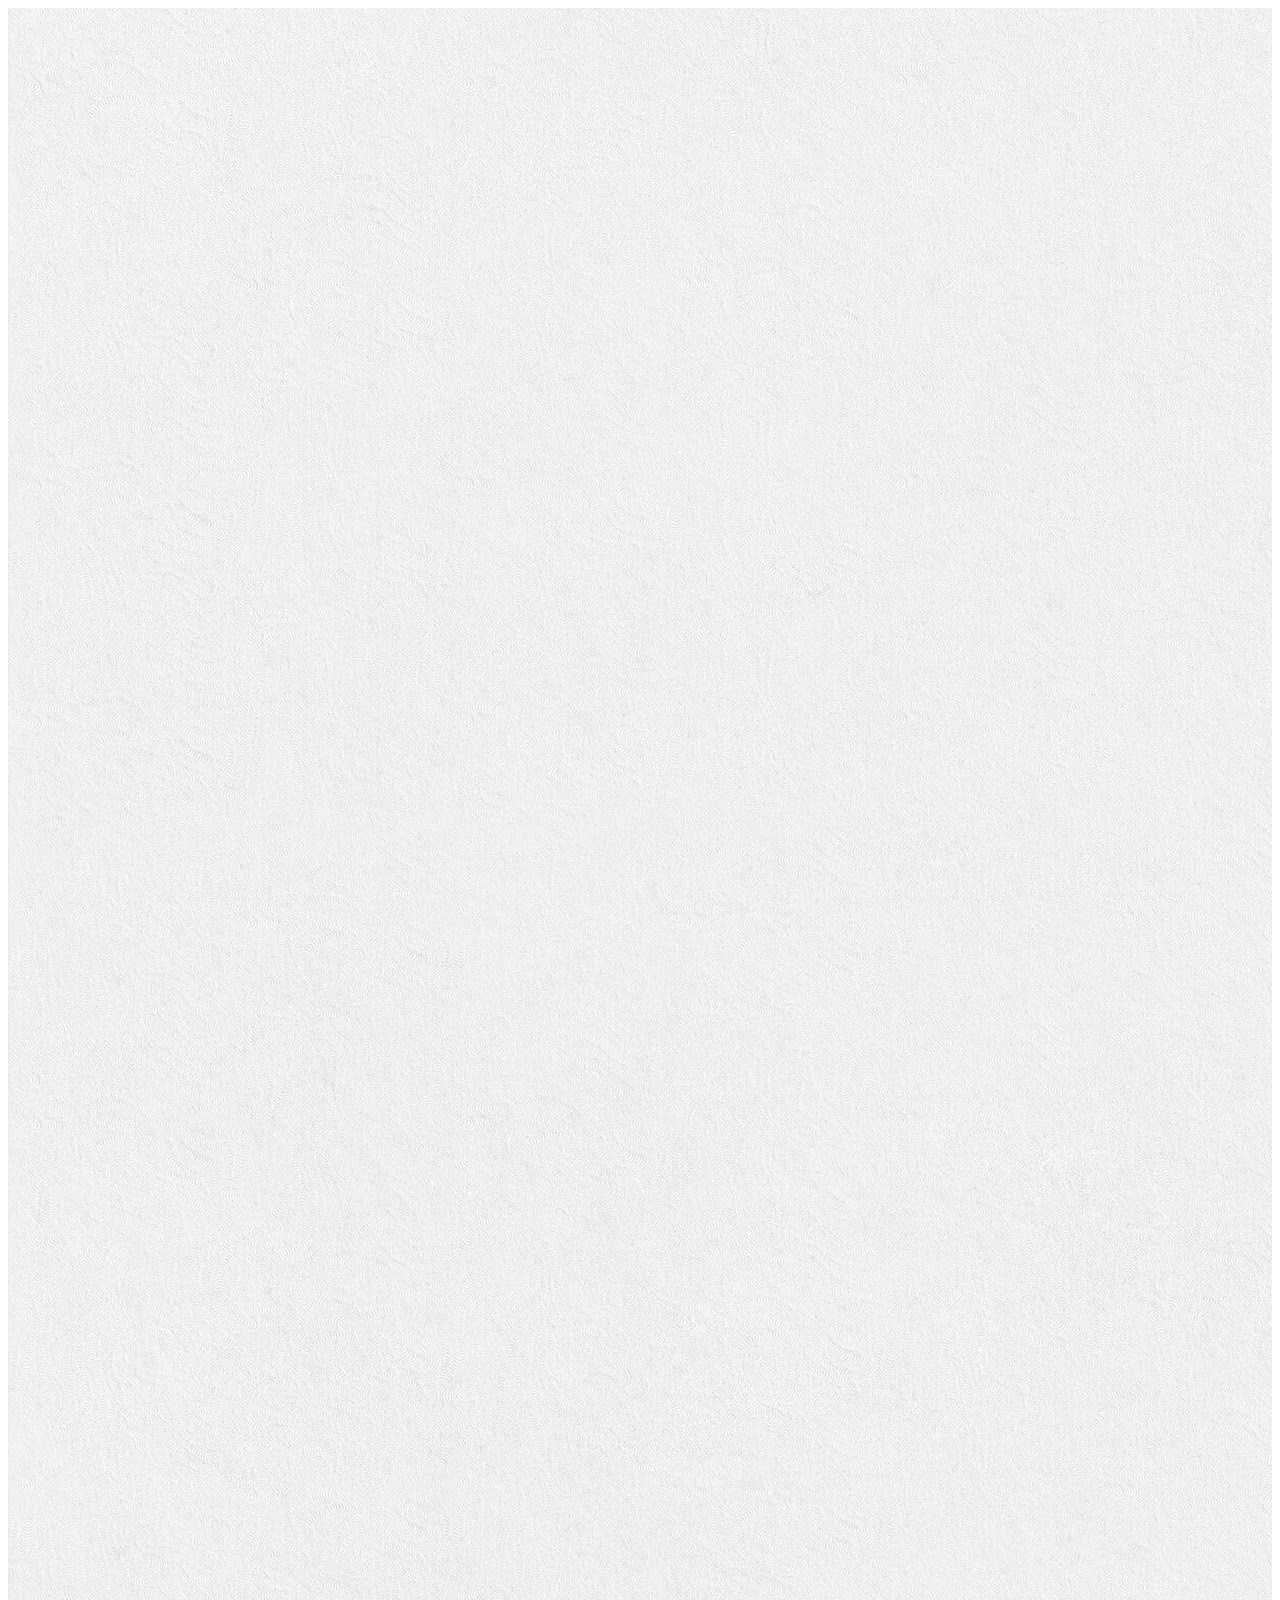
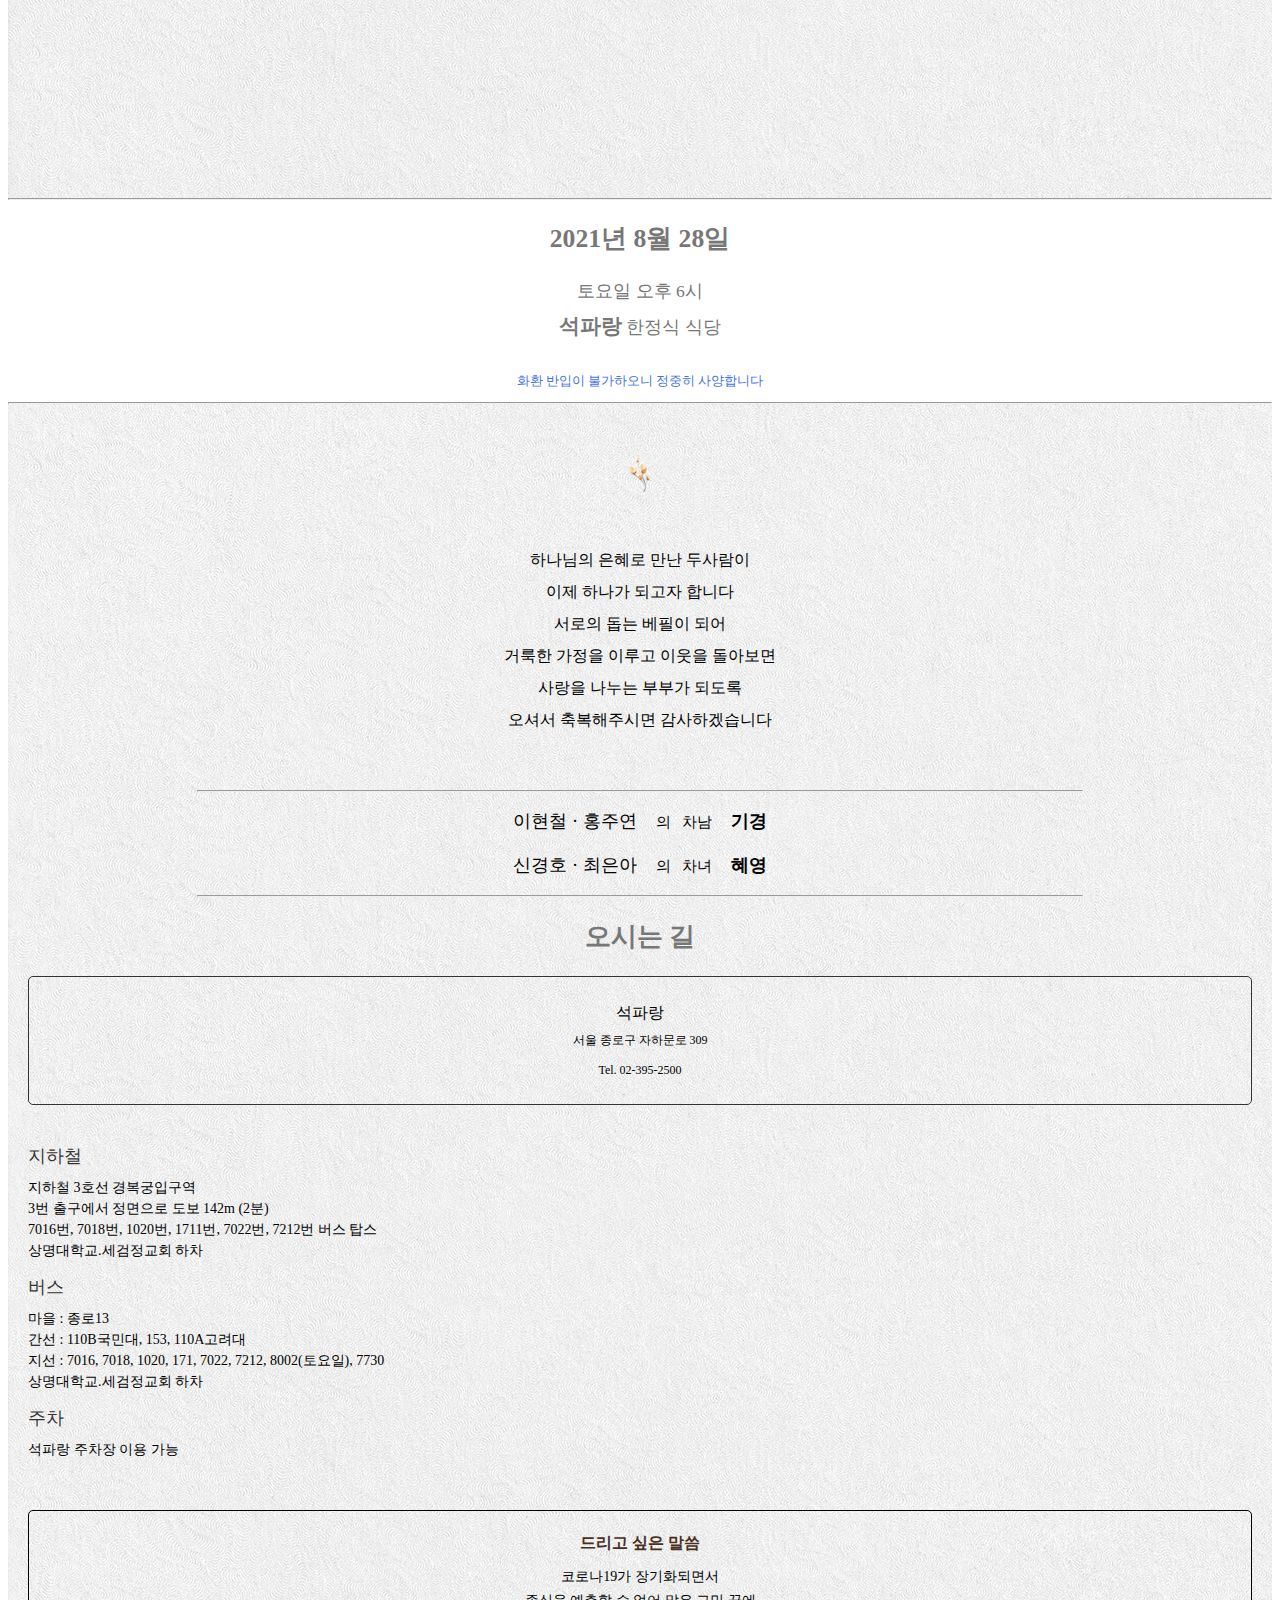
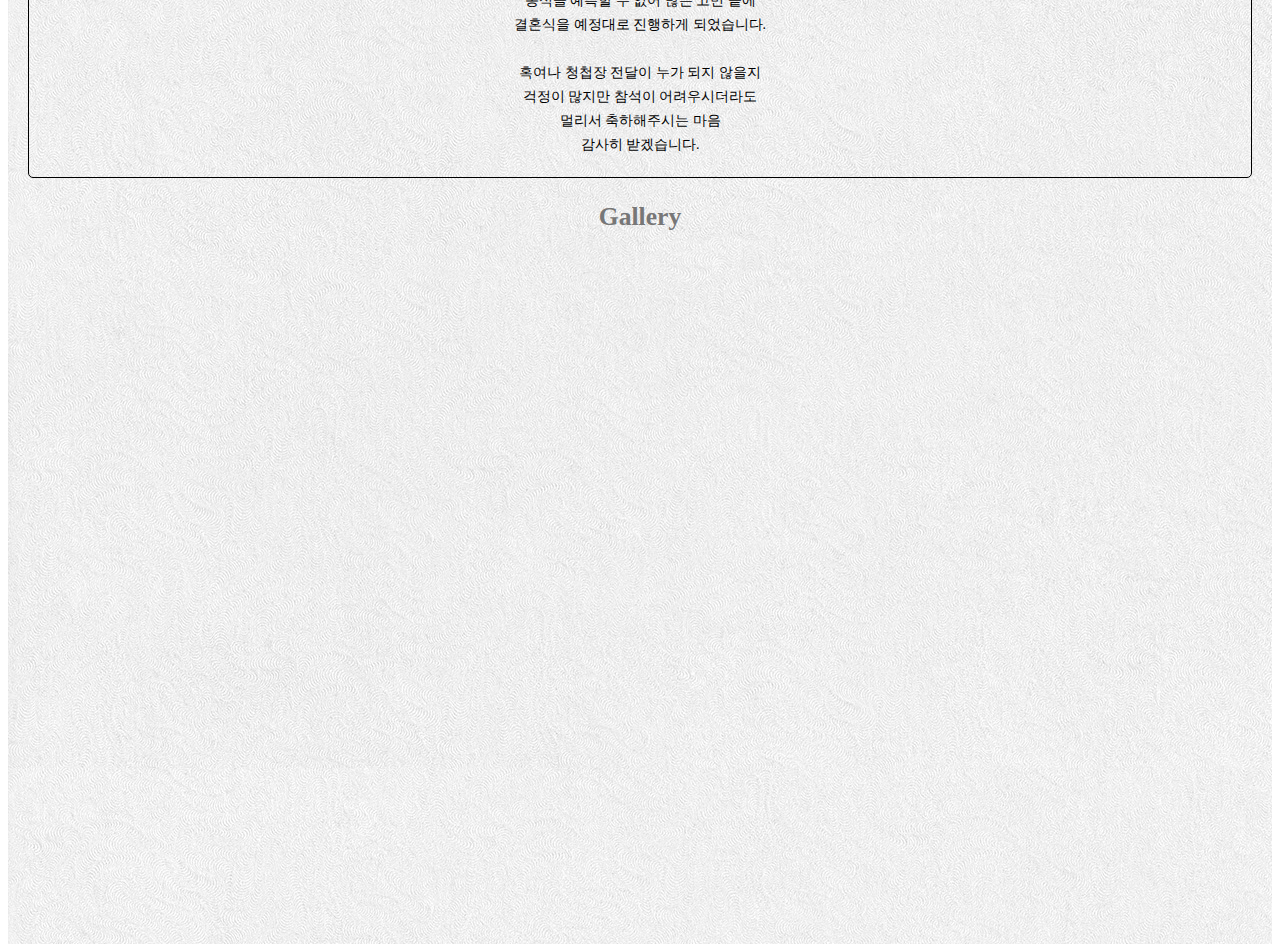
==== invite/index.html @ 4a3df261 "meta data" ====
<!DOCTYPE html>
<html lang="ko">

<head>
<title>기경♡혜영 결혼합니다~</title>
<meta charset="UTF-8">
<meta name="format-detection" content="telephone=no">
<meta name="viewport" content="width=device-width, initial-scale=1">
<link rel = "stylesheet" type = "text/css" media ="screen" href="css/screen.css">
<link rel = "stylesheet" type = "text/css" href="css/lightbox.min.css">
<div style="background-image: url('images/background3.jpeg');">


<meta property="og:site_name" content="Ki kyung &amp; Hye young">
<meta property="og:title" content="Ki kyung &amp; Hye young">
<meta property="og:description" content="Ki kyung &amp; Hye young's Wedding">
<meta property="og:image" content="images/banner-wide1.PNG">
<meta property="og:image:type" content="image/PNG">
<meta property="og:image:width" content="200">
<meta property="og:image:height" content="200">

<!--
<script type="text/javascript" src="js/lightbox-plus-jquery.min.js"></script>

<script type="text/javascript" src="https://code.jquery.com/jquery-3.1.1.min.js"></script>
<script type="text/javascript" src="js/fresco.min.js"></script>
<link rel="stylesheet" type="text/css" href="css/fresco.css"/>
-->
<script type="text/javascript" src="https://ajax.googleapis.com/ajax/libs/jquery/3.5.1/jquery.min.js"></script>
<link    href="css/nanogallery2.min.css" rel="stylesheet" type="text/css">
<link    href="css/nanogallery2.woff.min.css" rel="stylesheet" type="text/css">
<script  type="text/javascript" src="js/jquery.nanogallery2.min.js"></script>
</head>


<body>


	<div id = "container">

		<section class = "top-image">
			<div>
			</div>
		</section>

		<section class="main">
			<hr class="full">
			<div class ="content">
				<h2>2021년 8월 28일 </h2>
				<h3>토요일 오후 6시</h3>
				<h3><strong>석파랑</strong> 한정식 식당</h3>
				<p class="화환"> 화환 반입이 불가하오니 정중히 사양합니다</p>

			</div>
			<hr class="full">


<!-- 			<hr class="full">
			<div class ="content background">
				<p class="blessing" >
					하나님의 은혜로 만난 두사람이<br> 이제 하나가 되고자 합니다<br>서로의 돕는 베필이 되어<br> 거룩한 가정을 이루고 이웃을 돌아보면<br> 사랑을 나누는 부부가 되도록<br> 오셔서 축복해주시면 감사하겠습니다
				</p>

			</div> -->
		</section>

		<section class="word-invite">
			<div class="topimg-wrap">
				<div class="info">
					<img src="images/flower-8.png" style="width:40px;" class="center">

					<p class="txt-01">
						하나님의 은혜로 만난 두사람이<br> 
						이제 하나가 되고자 합니다<br>
						서로의 돕는 베필이 되어<br> 
						거룩한 가정을 이루고 이웃을 돌아보면<br> 
						사랑을 나누는 부부가 되도록<br> 
						오셔서 축복해주시면 감사하겠습니다<br>
					</p>
				</div>
			</div>

		</section>


		<section class="family">
			<hr class="full" width="70%"> 
			<div class="name" >
				<div class="content">
					<p class="preFade" style="transition-timing-function: ease; transition-duration: 0.65s; transition-delay: 0.278049s;"></p>
					<center data-preserve-html-node="true">
						<span data-preserve-html-node="true" style="font-size:1.15em;"> 이현철 · 홍주연
							<span data-preserve-html-node="true" style="font-size:0.8em;"> &nbsp; &nbsp; 의 &nbsp; 차남 &nbsp; &nbsp;  </span>
							<strong>기경</strong>
							<p class="preFade" style="transition-timing-function: ease; transition-duration: 0.65s; transition-delay: 0.292683s;"></p>
							<p class="preFade" style="transition-timing-function: ease; transition-duration: 0.65s; transition-delay: 0.307317s;">신경호 · 최은아
								<span data-preserve-html-node="true" style="font-size:0.8em;"> &nbsp; &nbsp; 의 &nbsp; 차녀 &nbsp; &nbsp;  </span>
								<strong>혜영</strong>
							</p>
						</span>
					</center>
				</div>
			</div>
			<hr class="full" width="70%">
		</section>

<!-- 
		<section class="rsvp">
			<div class ="content">
				<div class="sqs-block-content">
					<h4 style="text-align: center; white-space: pre-wrap;">참석여부</h4>
					<p style="text-align: center; white-space: pre-wrap;">정성스럽게 자리를 마련하기 위하여</p>
					<p style="text-align: center; white-space: pre-wrap;">참석 여부 및 동행인원을 알려주시면</p>
					<p style="text-align: center; white-space: pre-wrap;">대단히 감사하겠습니다<br></p>
				</div>
 				<a class="btn" title = "RSVP" href="#">RSVP: 참석여부 체크하기</a>
 			</div>
			<hr class="full">
		</section>
-->




		<section class ="map">
			<div>
				<div>
					<h2>오시는 길</h2>

					<div style="padding:24px 0;border:1px solid #333;margin:20px 20px; text-align:center;border-radius:5px" class="aos-init aos-animate">
						<p style="font-weight:500;line-height:24px;font-size:16px;margin:0;color:#000">
							석파랑</p>
						<p style="font-weight:500;line-height:20px;font-size:12px;margin:0;padding-top:5px;word-break:keep-all">서울 종로구 자하문로 309</p>
						<p style="font-size:12px;margin:0;line-height:20px;padding-top:10px">Tel.<!-- --> <!-- -->02-395-2500</p></div>
				</div>

				<!--
				<script type="text/javascript" src="//dapi.kakao.com/v2/maps/sdk.js?appkey=6d977aac38178baa9c5738f4c21a86e3"></script>
				<div id="daumRoughmapContainer1623599688813" class="root_daum_roughmap root_daum_roughmap_landing"></div>

				<script charset="UTF-8" class="daum_roughmap_loader_script" src="https://ssl.daumcdn.net/dmaps/map_js_init/roughmapLoader.js"></script>
				<script charset="UTF-8">
					new daum.roughmap.Lander({
						"timestamp" : "1623599688813",
						"key" : "267h8",
						"mapWidth" : "360",
						"mapHeight" : "240"
					}).render();
				</script>
				-->

				<div id="kakao-map">
					<script type="text/javascript" src="//dapi.kakao.com/v2/maps/sdk.js?appkey=6d977aac38178baa9c5738f4c21a86e3"></script>
						<div id="daumRoughmapContainer1623599688813" class="root_daum_roughmap root_daum_roughmap_landing"></div>

						<script charset="UTF-8" class="daum_roughmap_loader_script" src="https://ssl.daumcdn.net/dmaps/map_js_init/roughmapLoader.js"></script>
						<script charset="UTF-8">
							new daum.roughmap.Lander({
								"timestamp" : "1623599688813",
								"key" : "267h8",
								"mapWidth" : "360",
								"mapHeight" : "240"
							}).render();
						</script>


				</div>

				<div  style="padding-top:10px;padding-left:20px;padding-right:20px;text-align:left">
					
					<h5>지하철</h5>
					<p style="line-height:1.5em;word-break:keep-all;margin:0 0 1.0em 0;font-size:14px">
						지하철 3호선 경복궁입구역 <br>
						3번 출구에서 정면으로 도보 142m (2분)<br>
						7016번, 7018번, 1020번, 1711번, 7022번, 7212번 버스 탑스  <br>
						
						상명대학교.세검정교회 하차
						</p>


					<h5>버스</h5>
					<p style="line-height:1.5em;word-break:keep-all;margin:0 0 1.0em 0;font-size:14px">
						마을 : 종로13<br>
						간선 : 110B국민대, 153, 110A고려대<br>
						지선 : 7016, 7018, 1020, 171, 7022, 7212, 8002(토요일), 7730<br>
						상명대학교.세검정교회 하차</p>

					

					<h5>주차</h5>
					<p style="line-height:1.5em;word-break:keep-all;margin:0 0 1.0em 0;font-size:14px">
						석파랑 주차장 이용 가능</p>

					<div style="margin-top:50px;padding:20px 10px;text-align:center;line-height:1.5em;border:1px solid;border-radius:5px">
						<p style="font-weight:bold;font-size:16px;color:#49301e;display:inline-block;padding-bottom:10px;margin:0">드리고 싶은 말씀</p>
						<br>
						<p style="font-size:14px;margin:0">코로나19가 장기화되면서<br>종식을 예측할 수 없어 많은 고민 끝에<br>결혼식을 예정대로 진행하게 되었습니다.<br><br>혹여나 청첩장 전달이 누가 되지 않을지<br>걱정이 많지만 참석이 어려우시더라도<br>멀리서 축하해주시는 마음<br>감사히 받겠습니다.</p>
					</div>
				</div>

			</div>



		</section>

		


		<section class="gallery">
			<div>
				<h2 style="text-align: center; white-space: pre-wrap;">Gallery</h2>
			</div>
			<div>
				<!-- gallery code-->
				<!-- <div id="row"> -->
				<div id="nanogallery2">
				</div>
			</div>

		</section>

		

		<footer>

		</footer>

	</div>

	<script>
	 jQuery(document).ready(function () {
			$("#nanogallery2").nanogallery2({
				thumbnailHeight: 'auto',
        thumbnailWidth: 300,
        thumbnailBorderHorizontal: 0,
        thumbnailBorderVertical: 0,
				locationHash: false,
				// itemsBaseURL: '',
				viewerTools:    {
						topLeft:    'pageCounter',
						topRight:   'fullscreenButton, closeButton'
				},
				items: [
						{ src: 'gallery/photo1.JPG'},
						{ src: 'gallery/photo2.JPG'},
						{ src: 'gallery/ocean.jpg'},
						{ src: 'gallery/rocks.jpg'},
						{ src: 'gallery/underwater.jpg'},
						{ src: 'gallery/paris.jpg'},
						{ src: 'gallery/nature.jpg'},
						{ src: 'gallery/ocean.jpg'},
						{ src: 'gallery/rocks.jpg'},
						{ src: 'gallery/underwater.jpg'}
					]
			});
		});
	</script>


</body>



</html>
---- invite/css/screen.css ----
s */

@import url('https://fonts.googleapis.com/css2?family=Open+Sans:ital,wght@0,300;0,700;1,300;1,700&display=swap');
@import url('https://fonts.googleapis.com/css2?family=Poor+Story&display=swap');
@import "//cdn.jsdelivr.net/npm/font-kopub@1.0";
@import "//cdn.jsdelivr.net/npm/font-kopub@1.0/kopubbatang.min.css";
body { font-family: 'Open Sans', sans-serif; font-size:16px; font-weight: 300; color: #555; margin: 0; padding: 0;}

/* id= page . lock the page at 1200 px  */

#container .shape {
  padding: 25px 0 0;
  font-size: 15px;
  font-weight: bold;

}


/* GLOBAL*/
/*TEXT*/
h1 { margin: 0 0 1em 0; font-size: 2.8em; font-weight: 700;}
h2 { margin: 1.0em 0 ; font-size: 1.6em; font-weight: 700; line-height: 1.1em; 
    text-align: center;
    font-family: 'KoPub Batang', serif;
    color: #777;
    font-size: 25.6px;}
h3 { margin: 0 0 0.5em 0; font-size: 1.1em; font-weight: 400;}

h3 strong {
	font-size: 1.2em;
    font-weight: 700;
}

h4 strong{
  "text-align: center; 
  white-space: pre-wrap;"

}

h5 { margin: 0.5em 0 0.5em 0; font-size: 1.1em; font-weight: 400; color: #333;}


h6 { margin: 1.0em 0 ; font-size: 1.6em; font-weight: 700; line-height: 1.1em; 
    text-align: center;
    font-family: 'KoPub Batang', serif;
    color: #777;
    font-size: 25.6px;}



/*header*/
section.top-image {
    position: relative;
    width: 100%;
    padding: 70% 0;
    overflow-x: hidden;
    background-image: url(../images/A7M04494.jpg);
    background-repeat: no-repeat;
    background-size: 100%;
    background-position: center 80%;
}


/* Section - ALL */


/*Section -Main */
section.main { margin-top: 20px; margin-bottom: 20px; background-color: #FFFFFF;}
section.main .content {text-align: center;
    font-family: 'KoPub Batang', serif;
    color: #777;
    font-size: 1em;
}
section.main .content p.화환 {font-size: 0.8em; color: #4372e8; padding-top: 20px;}


.center {
  display: block;
  margin-left: auto;
  margin-right: auto;
  width: 50%;
  padding-bottom: 50px;
}

.txt-01{

  line-height: 2.0;

}



/*.topimg-wrap {
    position: relative;
    width: 100%;
    padding: 70% 0;
    overflow-x: hidden;
    background-image: url(../images/icon.jpeg);
    background-repeat: no-repeat;
    background-size: 100%;
    background-position: center 80%;
}

.topimg-wrap .topimg {
    width: 100%;
    position: absolute;
    background-color: #edebe5;
}

.topimg-wrap .topimg p { 
	margin: 0 0 1em 0; font-size: 1.2em; font-weight: 400 ;
	font-family: 'KoPub Batang', serif;
	text-align: center;}*/



/*section.main .content.background { 
	background: #fff url(../images/icon-square.png)no-repeat center top;
	background-size: 100%;height: 500px; max-width:500px;
	display: flex; margin-left: auto; margin-right: auto}
section.main .content p.blessing {
	font-size: 1.2em; line-height: 2.0em; margin: auto;
	}
*/

/*Section invite*/
/*section.word-invite{}*/

section.word-invite .topimg-wrap{padding: 30px 0px;}

section.word-invite img { 
	display: block; width: 100%; size: 70%}

section.word-invite p { 
	margin: 0 0 1em 0; font-weight: 400 ;
	font-family: 'KoPub Batang', serif;
	text-align: center;}*/



/*Section - RSVP */
section.rsvp .content {text-align: center;}

section.rsvp .content {text-align: center;
    font-family: 'KoPub Batang', serif;
    font-size: 1.2em;
}

a.btn {text-decoration: none; color: #999; border: 0.1px solid #111; padding:4px 15px; transition: background-color 0.5s;}
a.btn:hover { background-color: rgba(0,0,0,0.3);}

/*Section -galler*/

#row {
   line-height:0;
   -webkit-column-count:5; /* split it into 5 columns */
   -webkit-column-gap:5px; /* give it a 5px gap between columns */
   -moz-column-count:5;
   -moz-column-gap:5px;
   column-count:5;
   column-gap:5px;
}

#row img {
   width: 100% !important;
   height: auto !important;
   margin-bottom:5px; /* to match column gap */
}

@media (max-width: 1200px) {
   #row {
    -moz-column-count:    4;
    -webkit-column-count: 4;
    column-count:         4;
   }
}

@media (max-width: 800px) {
   #row {
    -moz-column-count:    3;
    -webkit-column-count: 3;
    column-count:         3;
   }
}

@media (max-width: 450px) {
   #row {
    -moz-column-count:    2;
    -webkit-column-count: 2;
    column-count:         2;
   }
}
@media (max-width: 200px) {
   #row {
    -moz-column-count:    1;
    -webkit-column-count: 1;
    column-count:         1;
   }
}

/**MAP**/
#kakao-map {
width: 100%;
display: flex;
justify-content: center;
}


}
---- invite/css/nanogallery2.min.css ----
/* nanogallery2 - v3.0.5 - 2021-02-26 */
.nGY2{box-sizing:content-box;-webkit-box-sizing:content-box;-moz-box-sizing:content-box;-o-box-sizing:content-box}.nGY2 .ngy2_container{width:100%;min-width:100px;font-size:1em;line-height:normal;padding:0;margin:0 auto;overflow:hidden;visibility:visible;-webkit-user-select:none;user-select:none;-webkit-touch-callout:none}.nGY2_body_scrollbar{overflow:hidden}@font-face{font-family:ngy2_icon_font;src:url(font/ngy2_icon_font.woff2?64889571) format('woff2'),url(font/ngy2_icon_font.woff?64889571) format('woff');font-weight:400;font-style:normal}.nGY2Icon-star:before{content:'\e801'}.nGY2Icon-search:before{content:'\e800'}.nGY2Icon-star-empty:before{content:'\e802'}.nGY2Icon-video:before{content:'\e803'}.nGY2Icon-videocam:before{content:'\e804'}.nGY2Icon-picture:before{content:'\e805'}.nGY2Icon-camera:before{content:'\e806'}.nGY2Icon-camera-alt:before{content:'\e807'}.nGY2Icon-ok:before{content:'\e808'}.nGY2Icon-help:before{content:'\e80a'}.nGY2Icon-help-circled:before{content:'\e80b'}.nGY2Icon-home:before{content:'\e80e'}.nGY2Icon-link:before{content:'\e80f'}.nGY2Icon-link-ext:before{content:'\e810'}.nGY2Icon-heart:before{content:'\e811'}.nGY2Icon-ngy2_chevron-right:before{content:'\e812'}.nGY2Icon-upload:before{content:'\e814'}.nGY2Icon-reply-all:before{content:'\e815'}.nGY2Icon-export:before{content:'\e816'}.nGY2Icon-chat:before{content:'\e818'}.nGY2Icon-attention:before{content:'\e819'}.nGY2Icon-location:before{content:'\e81a'}.nGY2Icon-trash:before{content:'\e81b'}.nGY2Icon-folder-empty:before{content:'\e81c'}.nGY2Icon-folder-open-empty:before{content:'\e81d'}.nGY2Icon-menu:before{content:'\e81e'}.nGY2Icon-cog:before{content:'\e81f'}.nGY2Icon-cog-alt:before{content:'\e820'}.nGY2Icon-wrench:before{content:'\e821'}.nGY2Icon-lightbulb:before{content:'\e822'}.nGY2Icon-resize-full:before{content:'\e823'}.nGY2Icon-resize-small:before{content:'\e824'}.nGY2Icon-left-open:before{content:'\e827'}.nGY2Icon-right-open:before{content:'\e828'}.nGY2Icon-arrows-cw:before{content:'\e829'}.nGY2Icon-level-up:before{content:'\e82a'}.nGY2Icon-play:before{content:'\e82b'}.nGY2Icon-pause:before{content:'\e82c'}.nGY2Icon-ngy2_chevron-left:before{content:'\e82d'}.nGY2Icon-ellipsis-vert:before{content:'\e82e'}.nGY2Icon-toggle-off:before{content:'\e82f'}.nGY2Icon-toggle-on:before{content:'\e830'}.nGY2Icon-check:before{content:'\e831'}.nGY2Icon-check-empty:before{content:'\e832'}.nGY2Icon-rocket:before{content:'\e833'}.nGY2Icon-filter:before{content:'\e834'}.nGY2Icon-magic:before{content:'\e835'}.nGY2Icon-pinterest-squared:before{content:'\e836'}.nGY2Icon-gplus-squared:before{content:'\e837'}.nGY2Icon-facebook-squared:before{content:'\e838'}.nGY2Icon-basket:before{content:'\e839'}.nGY2Icon-ok-circled:before{content:'\e83a'}.nGY2Icon-user:before{content:'\e83b'}.nGY2Icon-ngy2_chevron_left3:before{content:'\e83c'}.nGY2Icon-ngy2_chevron_right3:before{content:'\e83d'}.nGY2Icon-zoom-out-1:before{content:'\e83e'}.nGY2Icon-ngy2_zoom_out2:before{content:'\e83f'}.nGY2Icon-ngy2_zoom_in2:before{content:'\e840'}.nGY2Icon-ngy2_share2:before{content:'\e841'}.nGY2Icon-ngy2_external2:before{content:'\e842'}.nGY2Icon-ngy2_close2:before{content:'\e843'}.nGY2Icon-ngy2_info2:before{content:'\e844'}.nGY2Icon-ngy2_chevron_up2:before{content:'\e845'}.nGY2Icon-ngy2_download2:before{content:'\e846'}.nGY2Icon-mail-alt:before{content:'\f0e0'}.nGY2Icon-circle-empty:before{content:'\f10c'}.nGY2Icon-tumblr-squared:before{content:'\f174'}.nGY2Icon-twitter-squared:before{content:'\f304'}.nGY2Icon-youtube-play:before{content:'\f16a'}.nGY2Icon-vkontakte:before{content:'\f189'}.nGY2Icon-cw:before{content:'\e809'}.nGY2Icon-ccw:before{content:'\e80c'}[class^=nGY2Icon-]{margin-left:.2em;margin-right:.3em;font-family:ngy2_icon_font;font-style:normal;font-weight:400;speak:none;display:inline-block;text-decoration:inherit;text-align:center;font-variant:normal;text-transform:none;box-sizing:border-box;-webkit-box-sizing:border-box;-moz-box-sizing:border-box;-o-box-sizing:border-box}.nGY2Navigationbar{margin:5px 0;padding:5px 0;display:none;box-sizing:border-box;-webkit-box-sizing:border-box;-moz-box-sizing:border-box;-o-box-sizing:border-box}.nGY2Navigationbar .nGY2NavigationbarItem{margin:5px 2px;padding:8px 10px;white-space:nowrap;cursor:pointer;display:inline-block;vertical-align:middle;text-align:left;visibility:'hidden';box-sizing:border-box;-webkit-box-sizing:border-box;-moz-box-sizing:border-box;-o-box-sizing:border-box}.nGY2Navigationbar .oneItem{margin:0 5px;white-space:nowrap;vertical-align:middle;display:inline-block}.nGY2 .nGY2Gallery{position:relative;text-align:center;margin:0 auto;overflow:hidden;box-sizing:border-box;-webkit-box-sizing:border-box;-moz-box-sizing:border-box;-o-box-sizing:border-box}.nGY2 .nGY2GallerySub{perspective:900px;text-align:left;position:relative;width:100%;height:100%;overflow:hidden;display:inline-block;z-index:1;box-sizing:border-box;-webkit-box-sizing:border-box;-moz-box-sizing:border-box;-o-box-sizing:border-box}.nGY2 .nGY2GThumbnail,.nGY2 .nGY2GThumbnailStack{display:inline-block;position:absolute;box-sizing:border-box;border:0 solid #000;padding:0;overflow:hidden;cursor:pointer}.nGY2 .nGY2GThumbnail{background-color:#000;-webkit-box-sizing:border-box;-moz-box-sizing:border-box;-o-box-sizing:border-box}.nGY2 .nGY2GThumbnailStack{background-color:#888;-webkit-box-sizing:border-box;-moz-box-sizing:border-box;-o-box-sizing:border-box}.nGY2 .nGY2GThumbnailSub{width:100%;height:100%;display:block;box-sizing:border-box;-webkit-box-sizing:border-box;-moz-box-sizing:border-box;-o-box-sizing:border-box;border:0 solid #000;margin:0;padding:0;overflow:hidden}.nGY2 .nGY2GThumbnailSubSelected{-webkit-transform:scale(.9);-ms-transform:scale(.9);transform:scale(.9)}.nGY2 .nGY2GThumbnailImage{position:relative;overflow:hidden;background:#000;box-sizing:border-box;-webkit-box-sizing:border-box;-moz-box-sizing:border-box;-o-box-sizing:border-box}.nGY2 .nGY2GThumbnailImg{background:url([data-uri]) center no-repeat;position:absolute;top:0;bottom:0;left:0;right:0;margin:auto;display:block;vertical-align:bottom;box-sizing:border-box;-webkit-box-sizing:border-box;-moz-box-sizing:border-box;-o-box-sizing:border-box}.nGY2 .nGY2GThumbnailAnnotationOLD_NO_MORE_USED{background:rgba(34,34,34,.75);opacity:1;text-align:left;left:0;right:0;padding:1px;position:absolute;min-height:18px;overflow:hidden;box-sizing:border-box;-webkit-box-sizing:border-box;-moz-box-sizing:border-box;-o-box-sizing:border-box}.nGY2 .nGY2GThumbnailCustomLayer{position:absolute;display:block;top:0;bottom:0;left:0;right:0;overflow:hidden;box-sizing:border-box;-webkit-box-sizing:border-box;-moz-box-sizing:border-box;-o-box-sizing:border-box}.nGY2 .nGY2GThumbnailLabel{display:block;background:rgba(34,34,34,.75);left:0;right:0;padding:4px;margin:0;position:absolute;box-sizing:border-box;-webkit-box-sizing:border-box;-moz-box-sizing:border-box;-o-box-sizing:border-box}.nGY2 .nGY2GThumbnailAlbumTitle,.nGY2 .nGY2GThumbnailDescription,.nGY2 .nGY2GThumbnailImageTitle{left:0;box-sizing:border-box;padding:0;Text-Shadow:#000 1px 0 0,#000 1px 1px 0,#000 1px -1px 0,#000 -1px 1px 0,#000 -1px 0 0,#000 -1px -1px 0,#000 0 1px 0,#000 0 -1px 0;right:0}.nGY2 .nGY2GThumbnailAlbumTitle,.nGY2 .nGY2GThumbnailImageTitle{color:#fff;margin:5px 1px 1px;white-space:nowrap;overflow:hidden;display:inline-block;-webkit-box-sizing:border-box;-moz-box-sizing:border-box;-o-box-sizing:border-box}.nGY2 .nGY2GThumbnailDescription{clear:both;margin:1px 1px 3px;color:#aaa;white-space:nowrap;font-size:.8em;-webkit-box-sizing:border-box;-moz-box-sizing:border-box;-o-box-sizing:border-box}.nGY2 .nGY2GThumbnailIcons{margin:0;position:absolute;display:inline-block;padding:0;box-sizing:border-box;-webkit-box-sizing:border-box;-moz-box-sizing:border-box;-o-box-sizing:border-box}.nGY2 .nGY2GThumbnailIconsFullThumbnail{font-size:1.8em;color:#fff;Text-Shadow:#000 1px 0 0,#000 1px 1px 0,#000 1px -1px 0,#000 -1px 1px 0,#000 -1px 0 0,#000 -1px -1px 0,#000 0 1px 0,#000 0 -1px 0;padding:5px;position:absolute;top:50%;left:50%;-webkit-transform:translateX(-50%) translateY(-50%);-ms-transform:translateX(-50%) translateY(-50%);transform:translateX(-50%) translateY(-50%);display:inline-block;box-sizing:border-box;-webkit-box-sizing:border-box;-moz-box-sizing:border-box;-o-box-sizing:border-box}.nGY2 .nGY2GThumbnailIconText,.nGY2 .nGY2GThumbnailIconTextBadge{position:relative;display:inline-block;margin:0;vertical-align:middle}.nGY2 .nGY2GThumbnailIcon{display:inline-block;padding:4px;margin:0;color:#fff;Text-Shadow:#000 1px 0 0,#000 1px 1px 0,#000 1px -1px 0,#000 -1px 1px 0,#000 -1px 0 0,#000 -1px -1px 0,#000 0 1px 0,#000 0 -1px 0;box-sizing:border-box;-webkit-box-sizing:border-box;-moz-box-sizing:border-box;-o-box-sizing:border-box}.nGY2 .nGY2GThumbnailIconTextBadge{background-color:#fff;border-radius:6px;-moz-border-radius:6px;-webkit-border-radius:6px;box-sizing:border-box;-webkit-box-sizing:border-box;-moz-box-sizing:border-box;-o-box-sizing:border-box}.nGY2 .nGY2GThumbnailIconText{box-sizing:border-box;-webkit-box-sizing:border-box;-moz-box-sizing:border-box;-o-box-sizing:border-box}.nGY2 .nGY2GThumbnailAlbumUp i{position:absolute;top:50%;left:50%;margin:0;-webkit-transform:translateY(-50%) translateX(-50%);-ms-transform:translateY(-50%) translateX(-50%);transform:translateY(-50%) translateX(-50%)}.nGY2 .nGY2GThumbnailAlbumUp{color:#eee;font-size:1.2em;top:0;bottom:0;left:0;right:0;display:table;width:100%;text-align:center;position:absolute;margin:auto;padding:0;box-sizing:border-box;-webkit-box-sizing:border-box;-moz-box-sizing:border-box;-o-box-sizing:border-box}.nGY2 .nGY2GThumbnailLoaderDisplayed:after,.nGY2 .nGY2GThumbnailLoaderDisplayed:before{display:block;position:absolute;border-style:solid;margin:auto;top:0;left:0;bottom:0;right:0;content:"";border-radius:50%}.nGY2 .nGY2GThumbnailLoaderDisplayed{visibility:visible;opacity:.8;position:absolute;top:0;bottom:0;left:0;right:0;margin:auto;zoom:1;user-drag:none;user-select:none;-moz-user-select:none;-webkit-user-drag:none;-webkit-user-select:none;-ms-user-select:none;width:40px;height:40px}.nGY2 .nGY2GThumbnailLoaderDisplayed:before{border-width:7px;width:24px;height:24px;animation:nGY2-thumbnail-spinner-rotate-animation 1s linear 0s infinite;border-color:#888 #000 #000 #888}.nGY2 .nGY2GThumbnailLoaderDisplayed:after{border-width:4px;width:16px;height:16px;animation:nGY2-thumbnail-spinner-anti-rotate-animation .8s linear 0s infinite;border-color:#666 #111 #111 #666}@keyframes nGY2-thumbnail-spinner-rotate-animation{0%{transform:rotate(0)}100%{transform:rotate(360deg)}}@keyframes nGY2-thumbnail-spinner-anti-rotate-animation{0%{transform:rotate(0)}100%{transform:rotate(-360deg)}}.nGY2 .nGY2GalleryBottom{margin:0;padding:0;text-align:center;position:relative;overflow:hidden;white-space:nowrap}.nGY2 .nGY2GalleryMoreButton,.nGY2 .nGY2GalleryMoreButtonAnnotation,.nGY2 .nGY2GalleryPagination,.nGY2 .nGY2GalleryPaginationDot{margin:10px auto 5px;text-align:center;position:relative;white-space:nowrap;overflow:hidden}.nGY2 .nGY2GalleryMoreButton{padding:4px;display:inline-block;cursor:pointer}.nGY2 .nGY2GalleryMoreButtonAnnotation{border:1px solid #fff;padding:8px 20px;display:inline-block}.nGY2 .nGY2GalleryPagination,.nGY2 .nGY2GalleryPaginationDot{padding:4px}.nGY2 .nGY2PaginationNext,.nGY2 .nGY2PaginationPrev,.nGY2 .nGY2paginationItem,.nGY2 .nGY2paginationItemCurrentPage{margin:10px 4px;padding:5px 8px;-webkit-border-radius:4px;-moz-border-radius:4px;border-radius:4px;background:#111;white-space:nowrap;cursor:pointer;vertical-align:middle;display:inline-block}.nGY2 .nGY2paginationItemCurrentPage{background:#333}.nGY2 .nGY2paginationDot,.nGY2 .nGY2paginationDotCurrentPage{width:16px;height:16px;border:2px solid #fff;background:#444;border-radius:50%;margin:12px 5px;white-space:nowrap;cursor:pointer;vertical-align:middle;display:inline-block;opacity:.5}.nGY2 .nGY2paginationDotCurrentPage{background:#fff;opacity:1}.nGY2 .nGY2paginationRectangle,.nGY2 .nGY2paginationRectangleCurrentPage{width:30px;border:1px solid #fff;height:0;background:#444;margin:5px 1px;white-space:nowrap;cursor:pointer;vertical-align:middle;display:inline-block;opacity:.5}.nGY2 .nGY2paginationRectangleCurrentPage{background:#fff;opacity:1}.nGY2Popup{position:fixed;color:#000;top:0;left:0;bottom:0;right:0;background:rgba(0,0,0,.5)}.nGY2PopupContent,.nGY2PopupContentCenter,.nGY2PopupContentLeft,.nGY2PopupContentRight{position:fixed;text-align:left;top:50%;left:50%;padding:15px 30px;height:auto;width:50%;background:#fff;-webkit-transform:translateX(-50%) translateY(-50%);-moz-transform:translateX(-50%) translateY(-50%);-ms-transform:translateX(-50%) translateY(-50%);transform:translateX(-50%) translateY(-50%)}@media screen and (max-width:992px){.nGY2PopupContent,.nGY2PopupContentCenter,.nGY2PopupContentLeft,.nGY2PopupContentRight{width:95%;padding:5px 10px}}.nGY2 .nGY2Viewer,.nGY2 .nGY2ViewerContainer{top:0;height:100%;width:100%;left:0;position:fixed}.nGY2PopupContentCenter{text-align:center}.nGY2PopupTitle{font-size:1.5em;border-bottom:4px solid #888;padding:0 0 5px;margin-bottom:10px}.nGY2PopupCloseButton{font-size:1.5em;cursor:pointer;text-align:right}.nGY2PopupOneItem{padding:10px;font-size:2em;cursor:pointer;display:inline-block}.nGY2PopupOneItemText{padding:10px;font-size:1.2em;cursor:pointer;display:block}.nGY2PortInfo{padding:3px!important;font-size:14px!important;color:#FF0075!important;text-align:center!important;z-index:0!important;text-transform:lowercase!important;cursor:pointer!important}.nGY2PortInfo a,.nGY2PortInfo a:active,.nGY2PortInfo a:hover,.nGY2PortInfo>a:link,.nGY2PortInfo>a:visited{color:#FF0075!important;text-decoration:none!important}.nGY2 .nGY2ViewerContainer{opacity:0}.nGY2 .nGY2Viewer{display:block;visibility:visible;opacity:1;background-color:rgba(1,1,1,.85);text-align:center;clear:both;user-drag:none;user-select:none;-moz-user-select:none;-webkit-user-drag:none;-webkit-user-select:none;-ms-user-select:none}.nGY2 .nGY2ViewerLogo{text-align:center;float:left;position:relative;top:50px;left:5px;padding:2px;background:url(nanogallery2_logo.png) center no-repeat;display:block;height:74px;width:147px}.nGY2 .nGY2ViewerContent{min-width:40px;min-height:40px;position:absolute;clear:both;user-drag:none;user-select:none;-moz-user-select:none;-webkit-user-drag:none;-webkit-user-select:none;-ms-user-select:none;box-sizing:border-box;-webkit-box-sizing:border-box;-moz-box-sizing:border-box;-o-box-sizing:border-box;overflow:hidden}.nGY2 .nGY2ViewerMediaPan{transform-origin:50% 50% 0;visibility:visible;opacity:1;position:absolute;display:inline-block;padding:0;top:0;bottom:0;left:0;right:0;margin:auto;zoom:1;user-drag:none;user-select:none;-moz-user-select:none;-webkit-user-drag:none;-webkit-user-select:none;-ms-user-select:none;box-sizing:border-box;-webkit-box-sizing:border-box;-moz-box-sizing:border-box;-o-box-sizing:border-box}.nGY2 .nGY2ViewerMedia,.nGY2 .nGY2ViewerMediaLoaderHidden{visibility:visible;bottom:0;margin:auto;zoom:1;box-sizing:border-box;left:0;right:0}.nGY2 .nGY2ViewerMedia{max-width:none;opacity:1;will-change:transform;transform:translateZ(0);position:absolute;top:0;user-drag:none;user-select:none;-moz-user-select:none;-webkit-user-drag:none;-webkit-user-select:none;-ms-user-select:none;pointer-events:none;padding:0;-webkit-box-sizing:border-box;-moz-box-sizing:border-box;-o-box-sizing:border-box}.nGY2 iframe.nGY2ViewerMedia,.nGY2 video.nGY2ViewerMedia{pointer-events:auto}.nGY2 .nGY2ViewerMediaLoaderDisplayed{visibility:visible;opacity:1;position:absolute;top:0;bottom:0;left:0;right:0;margin:auto;zoom:1;user-drag:none;user-select:none;-moz-user-select:none;-webkit-user-drag:none;-webkit-user-select:none;-ms-user-select:none;width:50px;height:50px}.nGY2 .nGY2ViewerMediaLoaderDisplayed:before{top:0;bottom:0;left:0;right:0;margin:auto;content:"";display:block;position:absolute;border-width:7px;border-style:solid;border-radius:50%;width:38px;height:38px;animation:nGY2-spinner-rotate-animation 1s linear 0s infinite;border-color:#444 #23CB99 #23CB99 #444}.nGY2 .nGY2ViewerMediaLoaderDisplayed:after{content:"";display:block;position:absolute;border-width:4px;border-style:solid;border-radius:50%;width:24px;height:24px;top:0;bottom:0;left:0;right:0;margin:auto;animation:nGY2-spinner-anti-rotate-animation .85s linear 0s infinite;border-color:#333 #23CB99 #23CB99 #333}@keyframes nGY2-spinner-rotate-animation{0%{transform:rotate(0)}100%{transform:rotate(360deg)}}@keyframes nGY2-spinner-anti-rotate-animation{0%{transform:rotate(0)}100%{transform:rotate(-360deg)}}.nGY2 .nGY2ViewerMediaLoaderHidden{opacity:0;position:absolute;top:0;user-drag:none;user-select:none;-moz-user-select:none;-webkit-user-drag:none;-webkit-user-select:none;-ms-user-select:none;background-image:none;-webkit-box-sizing:border-box;-moz-box-sizing:border-box;-o-box-sizing:border-box}.nGY2 .nGY2ViewerAreaNext>i,.nGY2 .nGY2ViewerAreaPrevious>i{font-weight:700!important;font-size:2em;Text-Shadow:#000 1px 0 0,#000 1px 1px 0,#000 1px -1px 0,#000 -1px 1px 0,#000 -1px 0 0,#000 -1px -1px 0,#000 0 1px 0,#000 0 -1px 0;background:rgba(0,0,0,.2)}.nGY2 .nGY2ViewerContent .imgCurrent{cursor:pointer}.nGY2 .nGY2ViewerAreaPrevious{color:#fff;display:block;position:absolute;top:50%;padding:10px 0 10px 5px;margin-top:-25px;left:0;text-align:left;cursor:pointer;opacity:1;user-drag:none;user-select:none;-moz-user-select:none;-webkit-user-drag:none;-webkit-user-select:none;-ms-user-select:none;transition:all .2s ease;-webkit-transition:all .2s ease;-moz-transition:all .2s ease;-o-transition:all .2s ease}.nGY2 .nGY2ViewerAreaPrevious>i{margin:0!important}.nGY2 .nGY2ViewerAreaNext{color:#fff;display:block;position:absolute;top:50%;padding:10px 5px 10px 0;margin-top:-25px;right:0;text-align:right;cursor:pointer;opacity:1;user-drag:none;user-select:none;-moz-user-select:none;-webkit-user-drag:none;-webkit-user-select:none;-ms-user-select:none;transition:all .2s ease;-webkit-transition:all .2s ease;-moz-transition:all .2s ease;-o-transition:all .2s ease}.nGY2 .nGY2ViewerToolsTopLeft,.nGY2 .nGY2ViewerToolsTopRight{top:5px;position:absolute;text-shadow:-1px -1px 0 #444,1px -1px 0 #444,-1px 1px 0 #444,1px 1px 0 #444;opacity:1;cursor:pointer}.nGY2 .nGY2ViewerAreaNext>i{margin:0!important}.nGY2 .toolbarContainer{left:0;right:0;text-align:center;display:inline-block;position:absolute;width:100%}.nGY2 .toolbar{display:inline-block;vertical-align:middle;overflow:hidden;padding:2px 0;margin:1px}.nGY2 .toolbar .label,.nGY2 .toolbar .ngbt,.nGY2 .toolbar .pageCounter{display:table-cell;vertical-align:middle}.nGY2 .toolbarBackground{background:rgba(4,4,4,.7)}.nGY2 .nGY2ViewerToolsTopLeft{color:#ddd;left:5px;transition:all .2s ease;-webkit-transition:all .2s ease;-moz-transition:all .2s ease;-o-transition:all .2s ease}.nGY2 .nGY2ViewerToolsTopRight{color:#ddd;right:5px;transition:all .2s ease;-webkit-transition:all .2s ease;-moz-transition:all .2s ease;-o-transition:all .2s ease}.nGY2 .toolbar .ngbt{font-size:1.2em;cursor:pointer;padding:2px 8px}.nGY2 .ngy2viewerToolAction{opacity:1}.nGY2 .ngy2viewerToolAction:hover{opacity:.8}.nGY2 .toolbar .pageCounter{font-size:1.2em;margin:auto;overflow:hidden}.nGY2 .toolbar .label{padding:3px 10px;border-left:0 solid #000;overflow:hidden;text-align:left;font-size:1em;background-color:initial}.nGY2 .toolbar .label .title{font-size:1.2em;margin:auto;vertical-align:middle;overflow:hidden}.nGY2 .toolbar .label .description{font-size:.9em;display:table-row;vertical-align:middle;overflow:hidden;color:#eee}.nGY2 .nGY2viewerGallery{overflow:hidden;position:fixed;display:none;opacity:0;bottom:5px}.nGY2 .nGY2viewerGallery .nGY2VThumbnailContainer{overflow:hidden;display:inline-block;position:absolute;top:0}.nGY2 .nGY2viewerGallery .nGY2VThumbnail{top:0;padding:0;border:1px solid #888;position:absolute;opacity:1;background-position:center center;background-repeat:no-repeat;background-size:cover;overflow:hidden}.nGY2 .nGY2viewerGallery .activeVThumbnail{border:2px solid #fff}.nGY2ConsoleParent{visibility:hidden;height:0;background:#111;color:#e00;padding:0;margin:2px}.nGY2ConsoleParent p{color:#e00;padding:1px;margin:0}.nGY2 .nanoGalleryLBar,.nGY2 .nanoGalleryLBarOff{position:relative;width:100%;margin:0 0 1px;background-color:#556;height:2px}.nGY2.unselectable{-moz-user-select:none;-khtml-user-select:none;-webkit-user-select:none;user-select:none}.nGY2 .nanoGalleryLBarOff{visibility:hidden}.nGY2 .nanoGalleryLBar{visibility:visible}.nGY2 .nanoGalleryLBar>div{position:absolute;width:50px;height:2px;top:0;opacity:.7}.nGY2 .nanoGalleryLBar>div:nth-child(1){-webkit-animation:nanoGalleryLBarAnim 2s -.2s infinite cubic-bezier(0,.6,.9,0);-moz-animation:nanoGalleryLBarAnim 2s -.2s infinite cubic-bezier(0,.6,.9,0);-ms-animation:nanoGalleryLBarAnim 2s -.2s infinite cubic-bezier(0,.6,.9,0);-o-animation:nanoGalleryLBarAnim 2s -.2s infinite cubic-bezier(0,.6,.9,0);animation:nanoGalleryLBarAnim 2s -.2s infinite cubic-bezier(0,.6,.9,0);background:#111}.nGY2 .nanoGalleryLBar>div:nth-child(2){-webkit-animation:nanoGalleryLBarAnim 2s -.4s infinite cubic-bezier(0,.6,.9,0);-moz-animation:nanoGalleryLBarAnim 2s -.4s infinite cubic-bezier(0,.6,.9,0);-ms-animation:nanoGalleryLBarAnim 2s -.4s infinite cubic-bezier(0,.6,.9,0);-o-animation:nanoGalleryLBarAnim 2s -.4s infinite cubic-bezier(0,.6,.9,0);animation:nanoGalleryLBarAnim 2s -.4s infinite cubic-bezier(0,.6,.9,0);background:#333}.nGY2 .nanoGalleryLBar>div:nth-child(3){-webkit-animation:nanoGalleryLBarAnim 2s -.6s infinite cubic-bezier(0,.6,.9,0);-moz-animation:nanoGalleryLBarAnim 2s -.6s infinite cubic-bezier(0,.6,.9,0);-ms-animation:nanoGalleryLBarAnim 2s -.6s infinite cubic-bezier(0,.6,.9,0);-o-animation:nanoGalleryLBarAnim 2s -.6s infinite cubic-bezier(0,.6,.9,0);animation:nanoGalleryLBarAnim 2s -.6s infinite cubic-bezier(0,.6,.9,0);background:#ccd}.nGY2 .nanoGalleryLBar>div:nth-child(4){-webkit-animation:nanoGalleryLBarAnim 2s -.8s infinite cubic-bezier(0,.6,.9,0);-moz-animation:nanoGalleryLBarAnim 2s -.8s infinite cubic-bezier(0,.6,.9,0);-ms-animation:nanoGalleryLBarAnim 2s -.8s infinite cubic-bezier(0,.6,.9,0);-o-animation:nanoGalleryLBarAnim 2s -.8s infinite cubic-bezier(0,.6,.9,0);animation:nanoGalleryLBarAnim 2s -.8s infinite cubic-bezier(0,.6,.9,0);background:#777}.nGY2 .nanoGalleryLBar>div:nth-child(5){-webkit-animation:nanoGalleryLBarAnim 2s -1s infinite cubic-bezier(0,.6,.9,0);-moz-animation:nanoGalleryLBarAnim 2s -1s infinite cubic-bezier(0,.6,.9,0);-ms-animation:nanoGalleryLBarAnim 2s -1s infinite cubic-bezier(0,.6,.9,0);-o-animation:nanoGalleryLBarAnim 2s -1s infinite cubic-bezier(0,.6,.9,0);animation:nanoGalleryLBarAnim 2s -1s infinite cubic-bezier(0,.6,.9,0);background:#ddd}@-webkit-keyframes nanoGalleryLBarAnim{0%{left:10%}100%{left:90%}}@-moz-keyframes nanoGalleryLBarAnim{0%{left:10%}100%{left:90%}}@-ms-keyframes nanoGalleryLBarAnim{0%{left:10%}100%{left:90%}}@-o-keyframes nanoGalleryLBarAnim{0%{left:10%}100%{left:90%}}@keyframes nanoGalleryLBarAnim{0%{left:10%}100%{left:90%}}.NGY2ThumbnailLightbox{cursor:pointer}
---- invite/css/nanogallery2.woff.min.css ----
.nGY2{box-sizing:content-box;-webkit-box-sizing:content-box;-moz-box-sizing:content-box;-o-box-sizing:content-box}.nGY2 .ngy2_container{width:100%;min-width:100px;font-size:1em;line-height:normal;padding:0;margin:0 auto;overflow:hidden;visibility:visible;-webkit-user-select:none;user-select:none;-webkit-touch-callout:none}.nGY2_body_scrollbar{overflow:hidden}@font-face{font-family:ngy2_icon_font;src:url([data-uri]) format('woff2'),url([data-uri]) format('woff');font-weight:400;font-style:normal}.nGY2Icon-star:before{content:'\e801'}.nGY2Icon-search:before{content:'\e800'}.nGY2Icon-star-empty:before{content:'\e802'}.nGY2Icon-video:before{content:'\e803'}.nGY2Icon-videocam:before{content:'\e804'}.nGY2Icon-picture:before{content:'\e805'}.nGY2Icon-camera:before{content:'\e806'}.nGY2Icon-camera-alt:before{content:'\e807'}.nGY2Icon-ok:before{content:'\e808'}.nGY2Icon-help:before{content:'\e80a'}.nGY2Icon-help-circled:before{content:'\e80b'}.nGY2Icon-home:before{content:'\e80e'}.nGY2Icon-link:before{content:'\e80f'}.nGY2Icon-link-ext:before{content:'\e810'}.nGY2Icon-heart:before{content:'\e811'}.nGY2Icon-ngy2_chevron-right:before{content:'\e812'}.nGY2Icon-upload:before{content:'\e814'}.nGY2Icon-reply-all:before{content:'\e815'}.nGY2Icon-export:before{content:'\e816'}.nGY2Icon-chat:before{content:'\e818'}.nGY2Icon-attention:before{content:'\e819'}.nGY2Icon-location:before{content:'\e81a'}.nGY2Icon-trash:before{content:'\e81b'}.nGY2Icon-folder-empty:before{content:'\e81c'}.nGY2Icon-folder-open-empty:before{content:'\e81d'}.nGY2Icon-menu:before{content:'\e81e'}.nGY2Icon-cog:before{content:'\e81f'}.nGY2Icon-cog-alt:before{content:'\e820'}.nGY2Icon-wrench:before{content:'\e821'}.nGY2Icon-lightbulb:before{content:'\e822'}.nGY2Icon-resize-full:before{content:'\e823'}.nGY2Icon-resize-small:before{content:'\e824'}.nGY2Icon-left-open:before{content:'\e827'}.nGY2Icon-right-open:before{content:'\e828'}.nGY2Icon-arrows-cw:before{content:'\e829'}.nGY2Icon-level-up:before{content:'\e82a'}.nGY2Icon-play:before{content:'\e82b'}.nGY2Icon-pause:before{content:'\e82c'}.nGY2Icon-ngy2_chevron-left:before{content:'\e82d'}.nGY2Icon-ellipsis-vert:before{content:'\e82e'}.nGY2Icon-toggle-off:before{content:'\e82f'}.nGY2Icon-toggle-on:before{content:'\e830'}.nGY2Icon-check:before{content:'\e831'}.nGY2Icon-check-empty:before{content:'\e832'}.nGY2Icon-rocket:before{content:'\e833'}.nGY2Icon-filter:before{content:'\e834'}.nGY2Icon-magic:before{content:'\e835'}.nGY2Icon-pinterest-squared:before{content:'\e836'}.nGY2Icon-gplus-squared:before{content:'\e837'}.nGY2Icon-facebook-squared:before{content:'\e838'}.nGY2Icon-basket:before{content:'\e839'}.nGY2Icon-ok-circled:before{content:'\e83a'}.nGY2Icon-user:before{content:'\e83b'}.nGY2Icon-ngy2_chevron_left3:before{content:'\e83c'}.nGY2Icon-ngy2_chevron_right3:before{content:'\e83d'}.nGY2Icon-zoom-out-1:before{content:'\e83e'}.nGY2Icon-ngy2_zoom_out2:before{content:'\e83f'}.nGY2Icon-ngy2_zoom_in2:before{content:'\e840'}.nGY2Icon-ngy2_share2:before{content:'\e841'}.nGY2Icon-ngy2_external2:before{content:'\e842'}.nGY2Icon-ngy2_close2:before{content:'\e843'}.nGY2Icon-ngy2_info2:before{content:'\e844'}.nGY2Icon-ngy2_chevron_up2:before{content:'\e845'}.nGY2Icon-ngy2_download2:before{content:'\e846'}.nGY2Icon-mail-alt:before{content:'\f0e0'}.nGY2Icon-circle-empty:before{content:'\f10c'}.nGY2Icon-tumblr-squared:before{content:'\f174'}.nGY2Icon-twitter-squared:before{content:'\f304'}.nGY2Icon-youtube-play:before{content:'\f16a'}.nGY2Icon-vkontakte:before{content:'\f189'}.nGY2Icon-cw:before{content:'\e809'}.nGY2Icon-ccw:before{content:'\e80c'}[class^=nGY2Icon-]{margin-left:.2em;margin-right:.3em;font-family:ngy2_icon_font;font-style:normal;font-weight:400;speak:none;display:inline-block;text-decoration:inherit;text-align:center;font-variant:normal;text-transform:none;box-sizing:border-box;-webkit-box-sizing:border-box;-moz-box-sizing:border-box;-o-box-sizing:border-box}.nGY2Navigationbar{margin:5px 0;padding:5px 0;display:none;box-sizing:border-box;-webkit-box-sizing:border-box;-moz-box-sizing:border-box;-o-box-sizing:border-box}.nGY2Navigationbar .nGY2NavigationbarItem{margin:5px 2px;padding:8px 10px;white-space:nowrap;cursor:pointer;display:inline-block;vertical-align:middle;text-align:left;visibility:'hidden';box-sizing:border-box;-webkit-box-sizing:border-box;-moz-box-sizing:border-box;-o-box-sizing:border-box}.nGY2Navigationbar .oneItem{margin:0 5px;white-space:nowrap;vertical-align:middle;display:inline-block}.nGY2 .nGY2Gallery{position:relative;text-align:center;margin:0 auto;overflow:hidden;box-sizing:border-box;-webkit-box-sizing:border-box;-moz-box-sizing:border-box;-o-box-sizing:border-box}.nGY2 .nGY2GallerySub{perspective:900px;text-align:left;position:relative;width:100%;height:100%;overflow:hidden;display:inline-block;z-index:1;box-sizing:border-box;-webkit-box-sizing:border-box;-moz-box-sizing:border-box;-o-box-sizing:border-box}.nGY2 .nGY2GThumbnail,.nGY2 .nGY2GThumbnailStack{display:inline-block;position:absolute;box-sizing:border-box;border:0 solid #000;padding:0;overflow:hidden;cursor:pointer}.nGY2 .nGY2GThumbnail{background-color:#000;-webkit-box-sizing:border-box;-moz-box-sizing:border-box;-o-box-sizing:border-box}.nGY2 .nGY2GThumbnailStack{background-color:#888;-webkit-box-sizing:border-box;-moz-box-sizing:border-box;-o-box-sizing:border-box}.nGY2 .nGY2GThumbnailSub{width:100%;height:100%;display:block;box-sizing:border-box;-webkit-box-sizing:border-box;-moz-box-sizing:border-box;-o-box-sizing:border-box;border:0 solid #000;margin:0;padding:0;overflow:hidden}.nGY2 .nGY2GThumbnailSubSelected{-webkit-transform:scale(.9);-ms-transform:scale(.9);transform:scale(.9)}.nGY2 .nGY2GThumbnailImage{position:relative;overflow:hidden;background:#000;box-sizing:border-box;-webkit-box-sizing:border-box;-moz-box-sizing:border-box;-o-box-sizing:border-box}.nGY2 .nGY2GThumbnailImg{background:url([data-uri]) center no-repeat;position:absolute;top:0;bottom:0;left:0;right:0;margin:auto;display:block;vertical-align:bottom;box-sizing:border-box;-webkit-box-sizing:border-box;-moz-box-sizing:border-box;-o-box-sizing:border-box}.nGY2 .nGY2GThumbnailAnnotationOLD_NO_MORE_USED{background:rgba(34,34,34,.75);opacity:1;text-align:left;left:0;right:0;padding:1px;position:absolute;min-height:18px;overflow:hidden;box-sizing:border-box;-webkit-box-sizing:border-box;-moz-box-sizing:border-box;-o-box-sizing:border-box}.nGY2 .nGY2GThumbnailCustomLayer{position:absolute;display:block;top:0;bottom:0;left:0;right:0;overflow:hidden;box-sizing:border-box;-webkit-box-sizing:border-box;-moz-box-sizing:border-box;-o-box-sizing:border-box}.nGY2 .nGY2GThumbnailLabel{display:block;background:rgba(34,34,34,.75);left:0;right:0;padding:4px;margin:0;position:absolute;box-sizing:border-box;-webkit-box-sizing:border-box;-moz-box-sizing:border-box;-o-box-sizing:border-box}.nGY2 .nGY2GThumbnailAlbumTitle,.nGY2 .nGY2GThumbnailDescription,.nGY2 .nGY2GThumbnailImageTitle{left:0;box-sizing:border-box;padding:0;Text-Shadow:#000 1px 0 0,#000 1px 1px 0,#000 1px -1px 0,#000 -1px 1px 0,#000 -1px 0 0,#000 -1px -1px 0,#000 0 1px 0,#000 0 -1px 0;right:0}.nGY2 .nGY2GThumbnailAlbumTitle,.nGY2 .nGY2GThumbnailImageTitle{color:#fff;margin:5px 1px 1px;white-space:nowrap;overflow:hidden;display:inline-block;-webkit-box-sizing:border-box;-moz-box-sizing:border-box;-o-box-sizing:border-box}.nGY2 .nGY2GThumbnailDescription{clear:both;margin:1px 1px 3px;color:#aaa;white-space:nowrap;font-size:.8em;-webkit-box-sizing:border-box;-moz-box-sizing:border-box;-o-box-sizing:border-box}.nGY2 .nGY2GThumbnailIcons{margin:0;position:absolute;display:inline-block;padding:0;box-sizing:border-box;-webkit-box-sizing:border-box;-moz-box-sizing:border-box;-o-box-sizing:border-box}.nGY2 .nGY2GThumbnailIconsFullThumbnail{font-size:1.8em;color:#fff;Text-Shadow:#000 1px 0 0,#000 1px 1px 0,#000 1px -1px 0,#000 -1px 1px 0,#000 -1px 0 0,#000 -1px -1px 0,#000 0 1px 0,#000 0 -1px 0;padding:5px;position:absolute;top:50%;left:50%;-webkit-transform:translateX(-50%) translateY(-50%);-ms-transform:translateX(-50%) translateY(-50%);transform:translateX(-50%) translateY(-50%);display:inline-block;box-sizing:border-box;-webkit-box-sizing:border-box;-moz-box-sizing:border-box;-o-box-sizing:border-box}.nGY2 .nGY2GThumbnailIconText,.nGY2 .nGY2GThumbnailIconTextBadge{position:relative;display:inline-block;margin:0;vertical-align:middle}.nGY2 .nGY2GThumbnailIcon{display:inline-block;padding:4px;margin:0;color:#fff;Text-Shadow:#000 1px 0 0,#000 1px 1px 0,#000 1px -1px 0,#000 -1px 1px 0,#000 -1px 0 0,#000 -1px -1px 0,#000 0 1px 0,#000 0 -1px 0;box-sizing:border-box;-webkit-box-sizing:border-box;-moz-box-sizing:border-box;-o-box-sizing:border-box}.nGY2 .nGY2GThumbnailIconTextBadge{background-color:#fff;border-radius:6px;-moz-border-radius:6px;-webkit-border-radius:6px;box-sizing:border-box;-webkit-box-sizing:border-box;-moz-box-sizing:border-box;-o-box-sizing:border-box}.nGY2 .nGY2GThumbnailIconText{box-sizing:border-box;-webkit-box-sizing:border-box;-moz-box-sizing:border-box;-o-box-sizing:border-box}.nGY2 .nGY2GThumbnailAlbumUp i{position:absolute;top:50%;left:50%;margin:0;-webkit-transform:translateY(-50%) translateX(-50%);-ms-transform:translateY(-50%) translateX(-50%);transform:translateY(-50%) translateX(-50%)}.nGY2 .nGY2GThumbnailAlbumUp{color:#eee;font-size:1.2em;top:0;bottom:0;left:0;right:0;display:table;width:100%;text-align:center;position:absolute;margin:auto;padding:0;box-sizing:border-box;-webkit-box-sizing:border-box;-moz-box-sizing:border-box;-o-box-sizing:border-box}.nGY2 .nGY2GThumbnailLoaderDisplayed:after,.nGY2 .nGY2GThumbnailLoaderDisplayed:before{display:block;position:absolute;border-style:solid;margin:auto;top:0;left:0;bottom:0;right:0;content:"";border-radius:50%}.nGY2 .nGY2GThumbnailLoaderDisplayed{visibility:visible;opacity:.8;position:absolute;top:0;bottom:0;left:0;right:0;margin:auto;zoom:1;user-drag:none;user-select:none;-moz-user-select:none;-webkit-user-drag:none;-webkit-user-select:none;-ms-user-select:none;width:40px;height:40px}.nGY2 .nGY2GThumbnailLoaderDisplayed:before{border-width:7px;width:24px;height:24px;animation:nGY2-thumbnail-spinner-rotate-animation 1s linear 0s infinite;border-color:#888 #000 #000 #888}.nGY2 .nGY2GThumbnailLoaderDisplayed:after{border-width:4px;width:16px;height:16px;animation:nGY2-thumbnail-spinner-anti-rotate-animation .8s linear 0s infinite;border-color:#666 #111 #111 #666}@keyframes nGY2-thumbnail-spinner-rotate-animation{0%{transform:rotate(0)}100%{transform:rotate(360deg)}}@keyframes nGY2-thumbnail-spinner-anti-rotate-animation{0%{transform:rotate(0)}100%{transform:rotate(-360deg)}}.nGY2 .nGY2GalleryBottom{margin:0;padding:0;text-align:center;position:relative;overflow:hidden;white-space:nowrap}.nGY2 .nGY2GalleryMoreButton,.nGY2 .nGY2GalleryMoreButtonAnnotation,.nGY2 .nGY2GalleryPagination,.nGY2 .nGY2GalleryPaginationDot{margin:10px auto 5px;text-align:center;position:relative;white-space:nowrap;overflow:hidden}.nGY2 .nGY2GalleryMoreButton{padding:4px;display:inline-block;cursor:pointer}.nGY2 .nGY2GalleryMoreButtonAnnotation{border:1px solid #fff;padding:8px 20px;display:inline-block}.nGY2 .nGY2GalleryPagination,.nGY2 .nGY2GalleryPaginationDot{padding:4px}.nGY2 .nGY2PaginationNext,.nGY2 .nGY2PaginationPrev,.nGY2 .nGY2paginationItem,.nGY2 .nGY2paginationItemCurrentPage{margin:10px 4px;padding:5px 8px;-webkit-border-radius:4px;-moz-border-radius:4px;border-radius:4px;background:#111;white-space:nowrap;cursor:pointer;vertical-align:middle;display:inline-block}.nGY2 .nGY2paginationItemCurrentPage{background:#333}.nGY2 .nGY2paginationDot,.nGY2 .nGY2paginationDotCurrentPage{width:16px;height:16px;border:2px solid #fff;background:#444;border-radius:50%;margin:12px 5px;white-space:nowrap;cursor:pointer;vertical-align:middle;display:inline-block;opacity:.5}.nGY2 .nGY2paginationDotCurrentPage{background:#fff;opacity:1}.nGY2 .nGY2paginationRectangle,.nGY2 .nGY2paginationRectangleCurrentPage{width:30px;border:1px solid #fff;height:0;background:#444;margin:5px 1px;white-space:nowrap;cursor:pointer;vertical-align:middle;display:inline-block;opacity:.5}.nGY2 .nGY2paginationRectangleCurrentPage{background:#fff;opacity:1}.nGY2Popup{position:fixed;color:#000;top:0;left:0;bottom:0;right:0;background:rgba(0,0,0,.5)}.nGY2PopupContent,.nGY2PopupContentCenter,.nGY2PopupContentLeft,.nGY2PopupContentRight{position:fixed;text-align:left;top:50%;left:50%;padding:15px 30px;height:auto;width:50%;background:#fff;-webkit-transform:translateX(-50%) translateY(-50%);-moz-transform:translateX(-50%) translateY(-50%);-ms-transform:translateX(-50%) translateY(-50%);transform:translateX(-50%) translateY(-50%)}@media screen and (max-width:992px){.nGY2PopupContent,.nGY2PopupContentCenter,.nGY2PopupContentLeft,.nGY2PopupContentRight{width:95%;padding:5px 10px}}.nGY2 .nGY2Viewer,.nGY2 .nGY2ViewerContainer{top:0;height:100%;width:100%;left:0;position:fixed}.nGY2PopupContentCenter{text-align:center}.nGY2PopupTitle{font-size:1.5em;border-bottom:4px solid #888;padding:0 0 5px;margin-bottom:10px}.nGY2PopupCloseButton{font-size:1.5em;cursor:pointer;text-align:right}.nGY2PopupOneItem{padding:10px;font-size:2em;cursor:pointer;display:inline-block}.nGY2PopupOneItemText{padding:10px;font-size:1.2em;cursor:pointer;display:block}.nGY2PortInfo{padding:3px!important;font-size:14px!important;color:#FF0075!important;text-align:center!important;z-index:0!important;text-transform:lowercase!important;cursor:pointer!important}.nGY2PortInfo a,.nGY2PortInfo a:active,.nGY2PortInfo a:hover,.nGY2PortInfo>a:link,.nGY2PortInfo>a:visited{color:#FF0075!important;text-decoration:none!important}.nGY2 .nGY2ViewerContainer{opacity:0}.nGY2 .nGY2Viewer{display:block;visibility:visible;opacity:1;background-color:rgba(1,1,1,.85);text-align:center;clear:both;user-drag:none;user-select:none;-moz-user-select:none;-webkit-user-drag:none;-webkit-user-select:none;-ms-user-select:none}.nGY2 .nGY2ViewerLogo{text-align:center;float:left;position:relative;top:50px;left:5px;padding:2px;background:url(nanogallery2_logo.png) center no-repeat;display:block;height:74px;width:147px}.nGY2 .nGY2ViewerContent{min-width:40px;min-height:40px;position:absolute;clear:both;user-drag:none;user-select:none;-moz-user-select:none;-webkit-user-drag:none;-webkit-user-select:none;-ms-user-select:none;box-sizing:border-box;-webkit-box-sizing:border-box;-moz-box-sizing:border-box;-o-box-sizing:border-box;overflow:hidden}.nGY2 .nGY2ViewerMediaPan{transform-origin:50% 50% 0;visibility:visible;opacity:1;position:absolute;display:inline-block;padding:0;top:0;bottom:0;left:0;right:0;margin:auto;zoom:1;user-drag:none;user-select:none;-moz-user-select:none;-webkit-user-drag:none;-webkit-user-select:none;-ms-user-select:none;box-sizing:border-box;-webkit-box-sizing:border-box;-moz-box-sizing:border-box;-o-box-sizing:border-box}.nGY2 .nGY2ViewerMedia,.nGY2 .nGY2ViewerMediaLoaderHidden{visibility:visible;bottom:0;margin:auto;zoom:1;box-sizing:border-box;left:0;right:0}.nGY2 .nGY2ViewerMedia{max-width:none;opacity:1;will-change:transform;transform:translateZ(0);position:absolute;top:0;user-drag:none;user-select:none;-moz-user-select:none;-webkit-user-drag:none;-webkit-user-select:none;-ms-user-select:none;pointer-events:none;padding:0;-webkit-box-sizing:border-box;-moz-box-sizing:border-box;-o-box-sizing:border-box}.nGY2 iframe.nGY2ViewerMedia,.nGY2 video.nGY2ViewerMedia{pointer-events:auto}.nGY2 .nGY2ViewerMediaLoaderDisplayed{visibility:visible;opacity:1;position:absolute;top:0;bottom:0;left:0;right:0;margin:auto;zoom:1;user-drag:none;user-select:none;-moz-user-select:none;-webkit-user-drag:none;-webkit-user-select:none;-ms-user-select:none;width:50px;height:50px}.nGY2 .nGY2ViewerMediaLoaderDisplayed:before{top:0;bottom:0;left:0;right:0;margin:auto;content:"";display:block;position:absolute;border-width:7px;border-style:solid;border-radius:50%;width:38px;height:38px;animation:nGY2-spinner-rotate-animation 1s linear 0s infinite;border-color:#444 #23CB99 #23CB99 #444}.nGY2 .nGY2ViewerMediaLoaderDisplayed:after{content:"";display:block;position:absolute;border-width:4px;border-style:solid;border-radius:50%;width:24px;height:24px;top:0;bottom:0;left:0;right:0;margin:auto;animation:nGY2-spinner-anti-rotate-animation .85s linear 0s infinite;border-color:#333 #23CB99 #23CB99 #333}@keyframes nGY2-spinner-rotate-animation{0%{transform:rotate(0)}100%{transform:rotate(360deg)}}@keyframes nGY2-spinner-anti-rotate-animation{0%{transform:rotate(0)}100%{transform:rotate(-360deg)}}.nGY2 .nGY2ViewerMediaLoaderHidden{opacity:0;position:absolute;top:0;user-drag:none;user-select:none;-moz-user-select:none;-webkit-user-drag:none;-webkit-user-select:none;-ms-user-select:none;background-image:none;-webkit-box-sizing:border-box;-moz-box-sizing:border-box;-o-box-sizing:border-box}.nGY2 .nGY2ViewerAreaNext>i,.nGY2 .nGY2ViewerAreaPrevious>i{font-weight:700!important;font-size:2em;Text-Shadow:#000 1px 0 0,#000 1px 1px 0,#000 1px -1px 0,#000 -1px 1px 0,#000 -1px 0 0,#000 -1px -1px 0,#000 0 1px 0,#000 0 -1px 0;background:rgba(0,0,0,.2)}.nGY2 .nGY2ViewerContent .imgCurrent{cursor:pointer}.nGY2 .nGY2ViewerAreaPrevious{color:#fff;display:block;position:absolute;top:50%;padding:10px 0 10px 5px;margin-top:-25px;left:0;text-align:left;cursor:pointer;opacity:1;user-drag:none;user-select:none;-moz-user-select:none;-webkit-user-drag:none;-webkit-user-select:none;-ms-user-select:none;transition:all .2s ease;-webkit-transition:all .2s ease;-moz-transition:all .2s ease;-o-transition:all .2s ease}.nGY2 .nGY2ViewerAreaPrevious>i{margin:0!important}.nGY2 .nGY2ViewerAreaNext{color:#fff;display:block;position:absolute;top:50%;padding:10px 5px 10px 0;margin-top:-25px;right:0;text-align:right;cursor:pointer;opacity:1;user-drag:none;user-select:none;-moz-user-select:none;-webkit-user-drag:none;-webkit-user-select:none;-ms-user-select:none;transition:all .2s ease;-webkit-transition:all .2s ease;-moz-transition:all .2s ease;-o-transition:all .2s ease}.nGY2 .nGY2ViewerToolsTopLeft,.nGY2 .nGY2ViewerToolsTopRight{top:5px;position:absolute;text-shadow:-1px -1px 0 #444,1px -1px 0 #444,-1px 1px 0 #444,1px 1px 0 #444;opacity:1;cursor:pointer}.nGY2 .nGY2ViewerAreaNext>i{margin:0!important}.nGY2 .toolbarContainer{left:0;right:0;text-align:center;display:inline-block;position:absolute;width:100%}.nGY2 .toolbar{display:inline-block;vertical-align:middle;overflow:hidden;padding:2px 0;margin:1px}.nGY2 .toolbar .label,.nGY2 .toolbar .ngbt,.nGY2 .toolbar .pageCounter{display:table-cell;vertical-align:middle}.nGY2 .toolbarBackground{background:rgba(4,4,4,.7)}.nGY2 .nGY2ViewerToolsTopLeft{color:#ddd;left:5px;transition:all .2s ease;-webkit-transition:all .2s ease;-moz-transition:all .2s ease;-o-transition:all .2s ease}.nGY2 .nGY2ViewerToolsTopRight{color:#ddd;right:5px;transition:all .2s ease;-webkit-transition:all .2s ease;-moz-transition:all .2s ease;-o-transition:all .2s ease}.nGY2 .toolbar .ngbt{font-size:1.2em;cursor:pointer;padding:2px 8px}.nGY2 .ngy2viewerToolAction{opacity:1}.nGY2 .ngy2viewerToolAction:hover{opacity:.8}.nGY2 .toolbar .pageCounter{font-size:1.2em;margin:auto;overflow:hidden}.nGY2 .toolbar .label{padding:3px 10px;border-left:0 solid #000;overflow:hidden;text-align:left;font-size:1em;background-color:initial}.nGY2 .toolbar .label .title{font-size:1.2em;margin:auto;vertical-align:middle;overflow:hidden}.nGY2 .toolbar .label .description{font-size:.9em;display:table-row;vertical-align:middle;overflow:hidden;color:#eee}.nGY2 .nGY2viewerGallery{overflow:hidden;position:fixed;display:none;opacity:0;bottom:5px}.nGY2 .nGY2viewerGallery .nGY2VThumbnailContainer{overflow:hidden;display:inline-block;position:absolute;top:0}.nGY2 .nGY2viewerGallery .nGY2VThumbnail{top:0;padding:0;border:1px solid #888;position:absolute;opacity:1;background-position:center center;background-repeat:no-repeat;background-size:cover;overflow:hidden}.nGY2 .nGY2viewerGallery .activeVThumbnail{border:2px solid #fff}.nGY2ConsoleParent{visibility:hidden;height:0;background:#111;color:#e00;padding:0;margin:2px}.nGY2ConsoleParent p{color:#e00;padding:1px;margin:0}.nGY2 .nanoGalleryLBar,.nGY2 .nanoGalleryLBarOff{position:relative;width:100%;margin:0 0 1px;background-color:#556;height:2px}.nGY2.unselectable{-moz-user-select:none;-khtml-user-select:none;-webkit-user-select:none;user-select:none}.nGY2 .nanoGalleryLBarOff{visibility:hidden}.nGY2 .nanoGalleryLBar{visibility:visible}.nGY2 .nanoGalleryLBar>div{position:absolute;width:50px;height:2px;top:0;opacity:.7}.nGY2 .nanoGalleryLBar>div:nth-child(1){-webkit-animation:nanoGalleryLBarAnim 2s -.2s infinite cubic-bezier(0,.6,.9,0);-moz-animation:nanoGalleryLBarAnim 2s -.2s infinite cubic-bezier(0,.6,.9,0);-ms-animation:nanoGalleryLBarAnim 2s -.2s infinite cubic-bezier(0,.6,.9,0);-o-animation:nanoGalleryLBarAnim 2s -.2s infinite cubic-bezier(0,.6,.9,0);animation:nanoGalleryLBarAnim 2s -.2s infinite cubic-bezier(0,.6,.9,0);background:#111}.nGY2 .nanoGalleryLBar>div:nth-child(2){-webkit-animation:nanoGalleryLBarAnim 2s -.4s infinite cubic-bezier(0,.6,.9,0);-moz-animation:nanoGalleryLBarAnim 2s -.4s infinite cubic-bezier(0,.6,.9,0);-ms-animation:nanoGalleryLBarAnim 2s -.4s infinite cubic-bezier(0,.6,.9,0);-o-animation:nanoGalleryLBarAnim 2s -.4s infinite cubic-bezier(0,.6,.9,0);animation:nanoGalleryLBarAnim 2s -.4s infinite cubic-bezier(0,.6,.9,0);background:#333}.nGY2 .nanoGalleryLBar>div:nth-child(3){-webkit-animation:nanoGalleryLBarAnim 2s -.6s infinite cubic-bezier(0,.6,.9,0);-moz-animation:nanoGalleryLBarAnim 2s -.6s infinite cubic-bezier(0,.6,.9,0);-ms-animation:nanoGalleryLBarAnim 2s -.6s infinite cubic-bezier(0,.6,.9,0);-o-animation:nanoGalleryLBarAnim 2s -.6s infinite cubic-bezier(0,.6,.9,0);animation:nanoGalleryLBarAnim 2s -.6s infinite cubic-bezier(0,.6,.9,0);background:#ccd}.nGY2 .nanoGalleryLBar>div:nth-child(4){-webkit-animation:nanoGalleryLBarAnim 2s -.8s infinite cubic-bezier(0,.6,.9,0);-moz-animation:nanoGalleryLBarAnim 2s -.8s infinite cubic-bezier(0,.6,.9,0);-ms-animation:nanoGalleryLBarAnim 2s -.8s infinite cubic-bezier(0,.6,.9,0);-o-animation:nanoGalleryLBarAnim 2s -.8s infinite cubic-bezier(0,.6,.9,0);animation:nanoGalleryLBarAnim 2s -.8s infinite cubic-bezier(0,.6,.9,0);background:#777}.nGY2 .nanoGalleryLBar>div:nth-child(5){-webkit-animation:nanoGalleryLBarAnim 2s -1s infinite cubic-bezier(0,.6,.9,0);-moz-animation:nanoGalleryLBarAnim 2s -1s infinite cubic-bezier(0,.6,.9,0);-ms-animation:nanoGalleryLBarAnim 2s -1s infinite cubic-bezier(0,.6,.9,0);-o-animation:nanoGalleryLBarAnim 2s -1s infinite cubic-bezier(0,.6,.9,0);animation:nanoGalleryLBarAnim 2s -1s infinite cubic-bezier(0,.6,.9,0);background:#ddd}@-webkit-keyframes nanoGalleryLBarAnim{0%{left:10%}100%{left:90%}}@-moz-keyframes nanoGalleryLBarAnim{0%{left:10%}100%{left:90%}}@-ms-keyframes nanoGalleryLBarAnim{0%{left:10%}100%{left:90%}}@-o-keyframes nanoGalleryLBarAnim{0%{left:10%}100%{left:90%}}@keyframes nanoGalleryLBarAnim{0%{left:10%}100%{left:90%}}.NGY2ThumbnailLightbox{cursor:pointer}
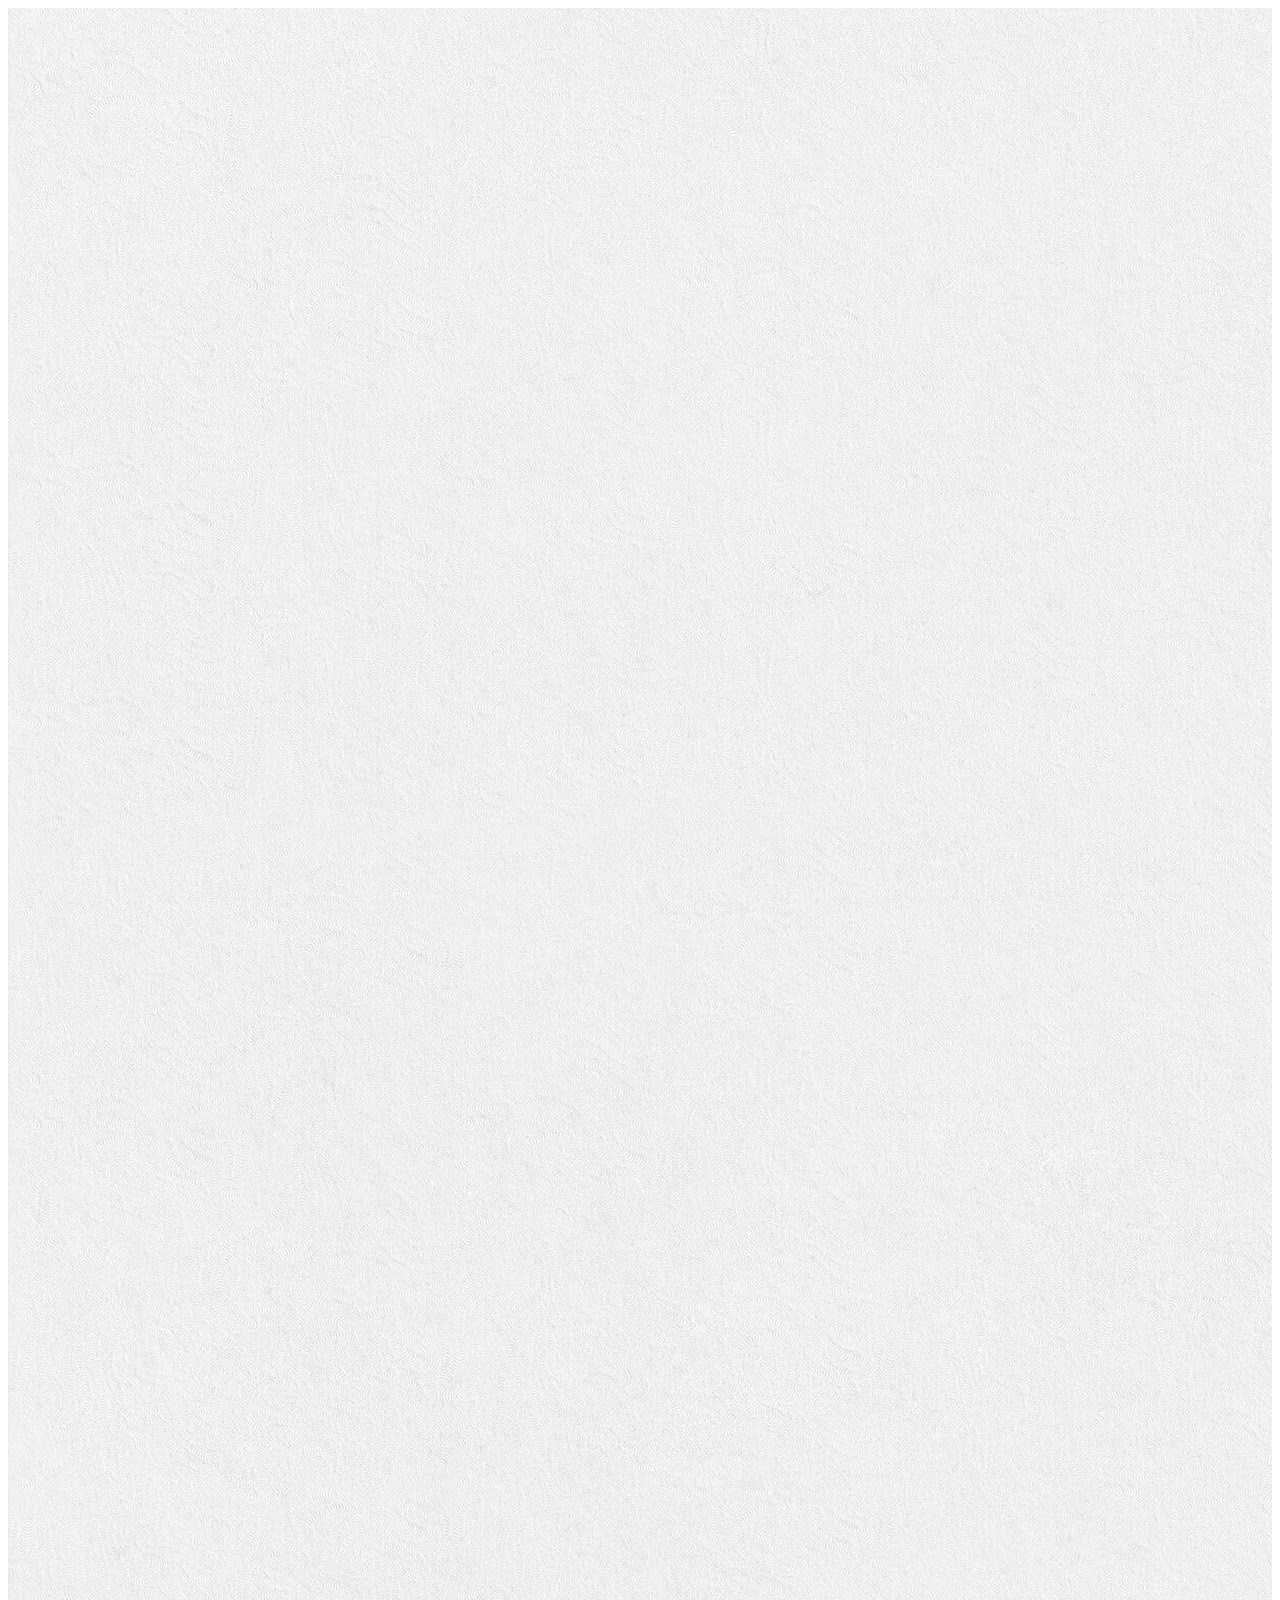
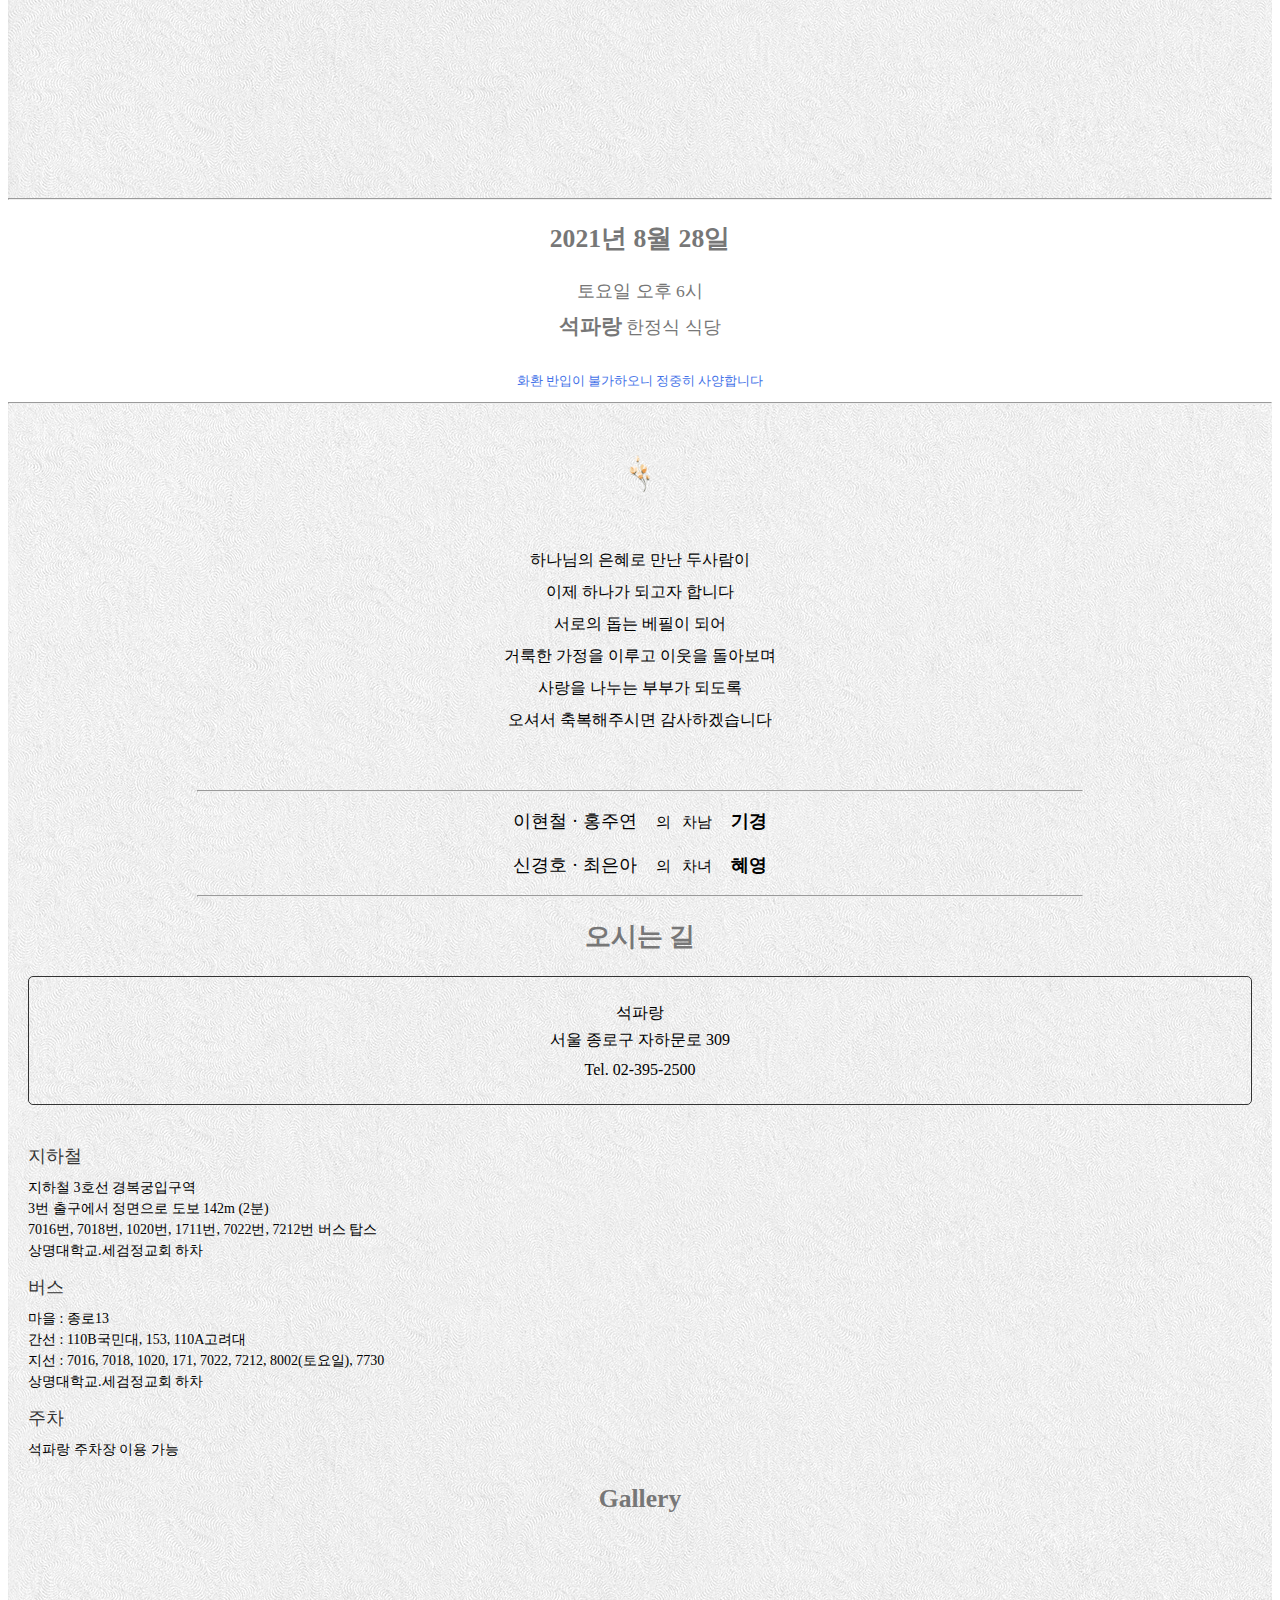
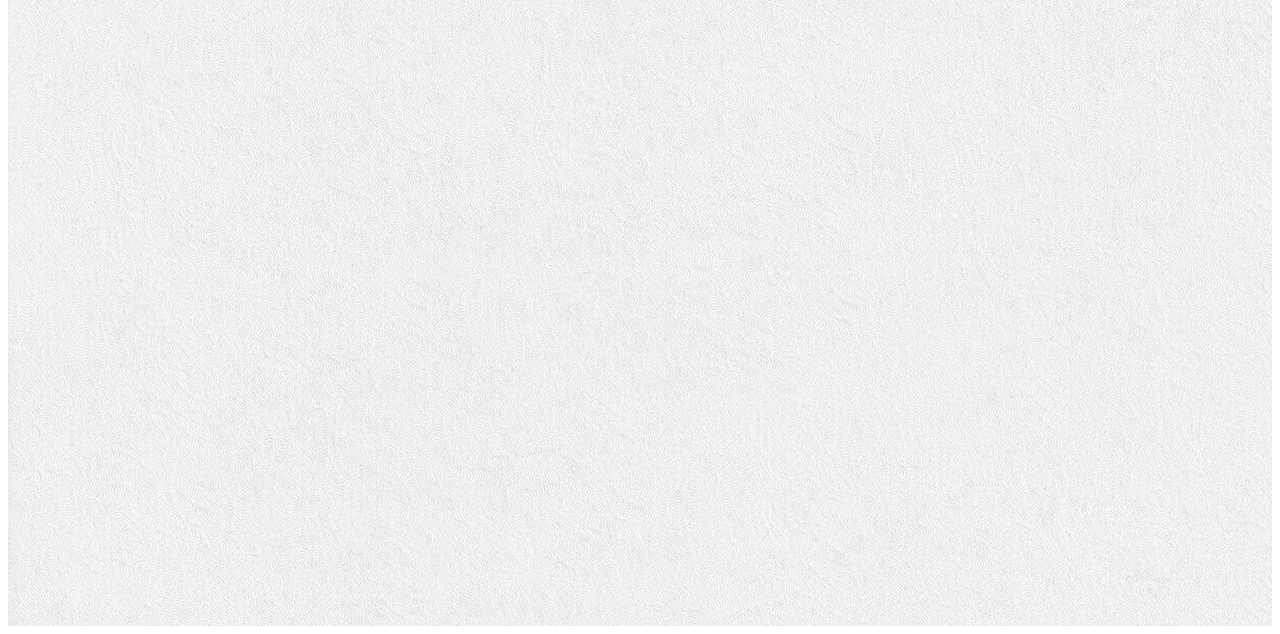
==== commit a3a7416b: "photo" ====
--- a/invite/index.html
+++ b/invite/index.html
@@ -14,10 +14,10 @@
 <meta property="og:site_name" content="Ki kyung &amp; Hye young">
 <meta property="og:title" content="Ki kyung &amp; Hye young">
 <meta property="og:description" content="Ki kyung &amp; Hye young's Wedding">
-<meta property="og:image" content="images/banner-wide1.PNG">
-<meta property="og:image:type" content="image/PNG">
-<meta property="og:image:width" content="200">
-<meta property="og:image:height" content="200">
+<meta property="og:image" content="images/thumb.jpg">
+<meta property='og:image:width' content='1594' />
+<meta property='og:image:height' content='1230' />
+
 
 <!--
 <script type="text/javascript" src="js/lightbox-plus-jquery.min.js"></script>
@@ -73,7 +73,7 @@
 						하나님의 은혜로 만난 두사람이<br> 
 						이제 하나가 되고자 합니다<br>
 						서로의 돕는 베필이 되어<br> 
-						거룩한 가정을 이루고 이웃을 돌아보면<br> 
+						거룩한 가정을 이루고 이웃을 돌아보며<br> 
 						사랑을 나누는 부부가 되도록<br> 
 						오셔서 축복해주시면 감사하겠습니다<br>
 					</p>
@@ -130,8 +130,8 @@
 					<div style="padding:24px 0;border:1px solid #333;margin:20px 20px; text-align:center;border-radius:5px" class="aos-init aos-animate">
 						<p style="font-weight:500;line-height:24px;font-size:16px;margin:0;color:#000">
 							석파랑</p>
-						<p style="font-weight:500;line-height:20px;font-size:12px;margin:0;padding-top:5px;word-break:keep-all">서울 종로구 자하문로 309</p>
-						<p style="font-size:12px;margin:0;line-height:20px;padding-top:10px">Tel.<!-- --> <!-- -->02-395-2500</p></div>
+						<p style="font-weight:500;line-height:20px;font-size:1.0em;margin:0;padding-top:5px;word-break:keep-all">서울 종로구 자하문로 309</p>
+						<p style="font-size:1.0em;margin:0;line-height:20px;padding-top:10px">Tel.<!-- --> <!-- -->02-395-2500</p></div>
 				</div>
 
 				<!--
@@ -190,12 +190,13 @@
 					<h5>주차</h5>
 					<p style="line-height:1.5em;word-break:keep-all;margin:0 0 1.0em 0;font-size:14px">
 						석파랑 주차장 이용 가능</p>
-
+<!--
 					<div style="margin-top:50px;padding:20px 10px;text-align:center;line-height:1.5em;border:1px solid;border-radius:5px">
 						<p style="font-weight:bold;font-size:16px;color:#49301e;display:inline-block;padding-bottom:10px;margin:0">드리고 싶은 말씀</p>
 						<br>
 						<p style="font-size:14px;margin:0">코로나19가 장기화되면서<br>종식을 예측할 수 없어 많은 고민 끝에<br>결혼식을 예정대로 진행하게 되었습니다.<br><br>혹여나 청첩장 전달이 누가 되지 않을지<br>걱정이 많지만 참석이 어려우시더라도<br>멀리서 축하해주시는 마음<br>감사히 받겠습니다.</p>
 					</div>
+				-->
 				</div>
 
 			</div>
@@ -242,8 +243,8 @@
 						topRight:   'fullscreenButton, closeButton'
 				},
 				items: [
+						{ src: 'gallery/photo2.JPG'},
 						{ src: 'gallery/photo1.JPG'},
-						{ src: 'gallery/photo2.JPG'},
 						{ src: 'gallery/ocean.jpg'},
 						{ src: 'gallery/rocks.jpg'},
 						{ src: 'gallery/underwater.jpg'},
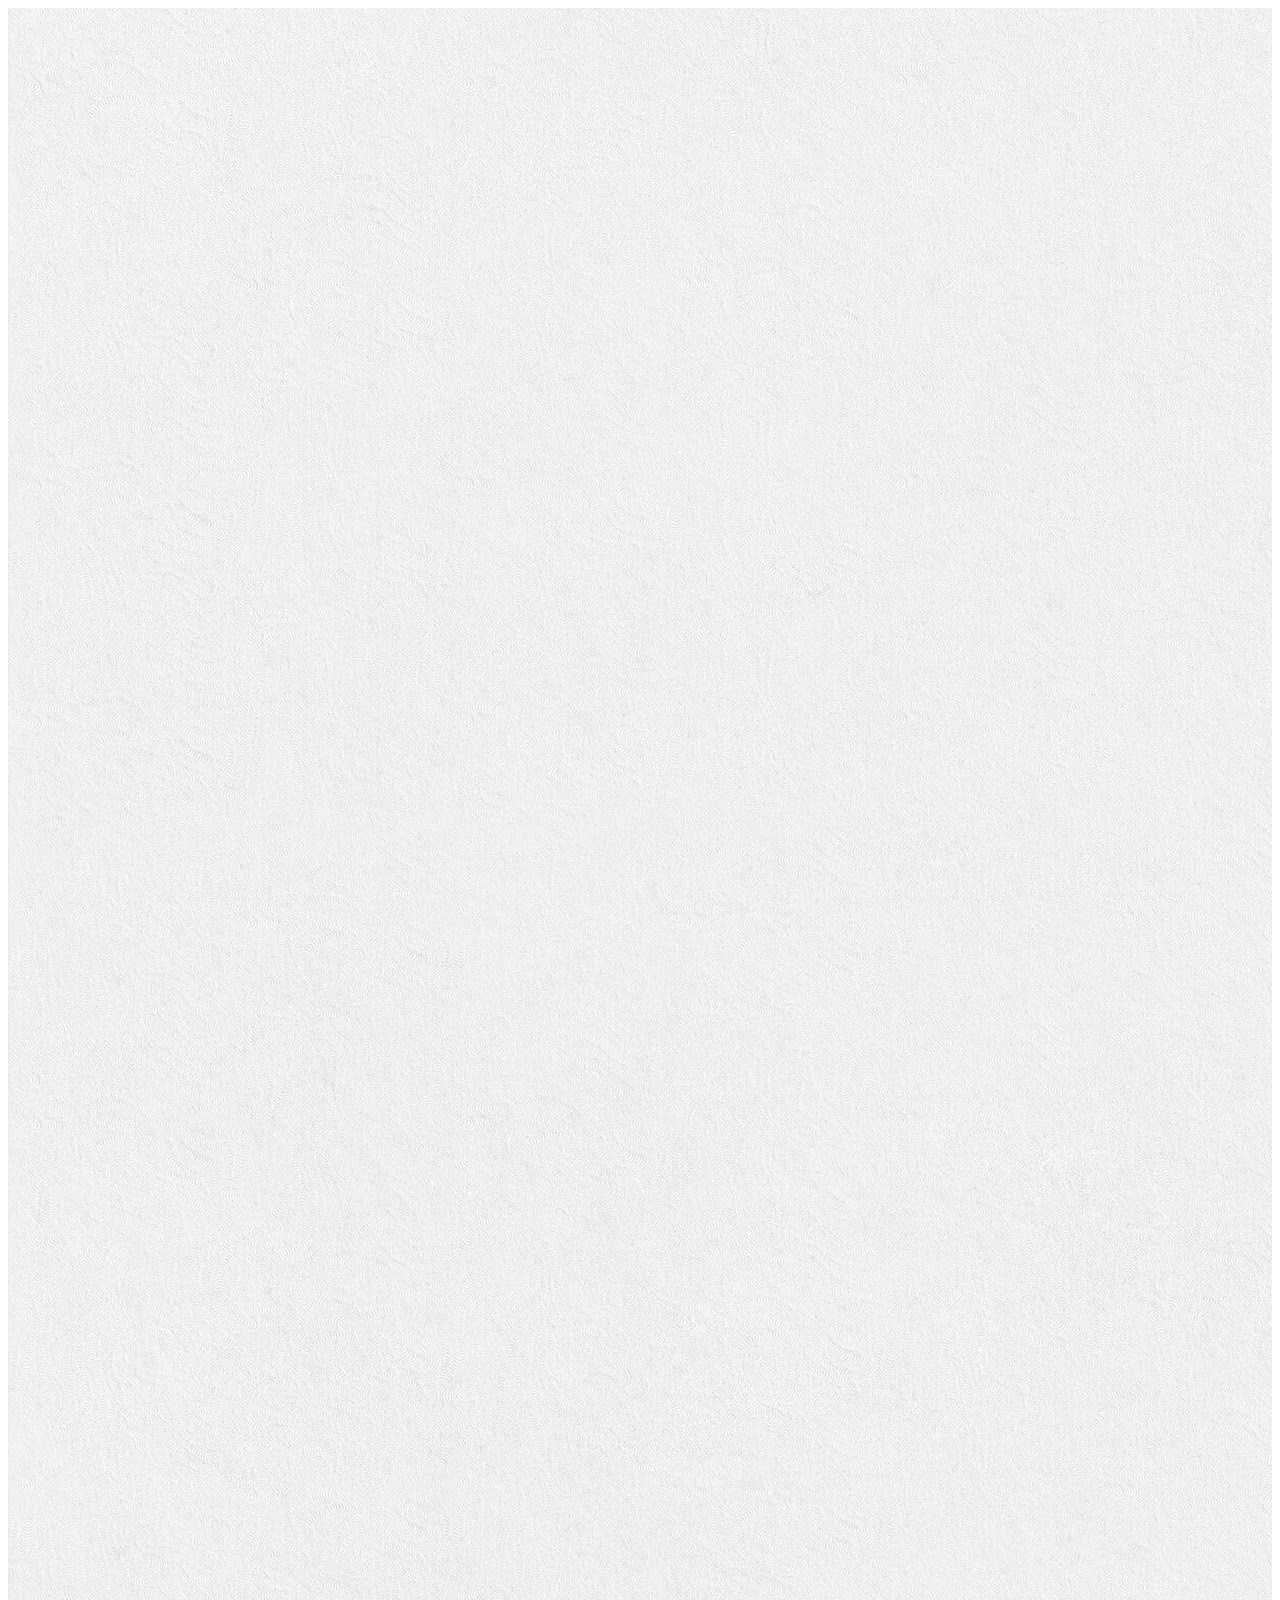
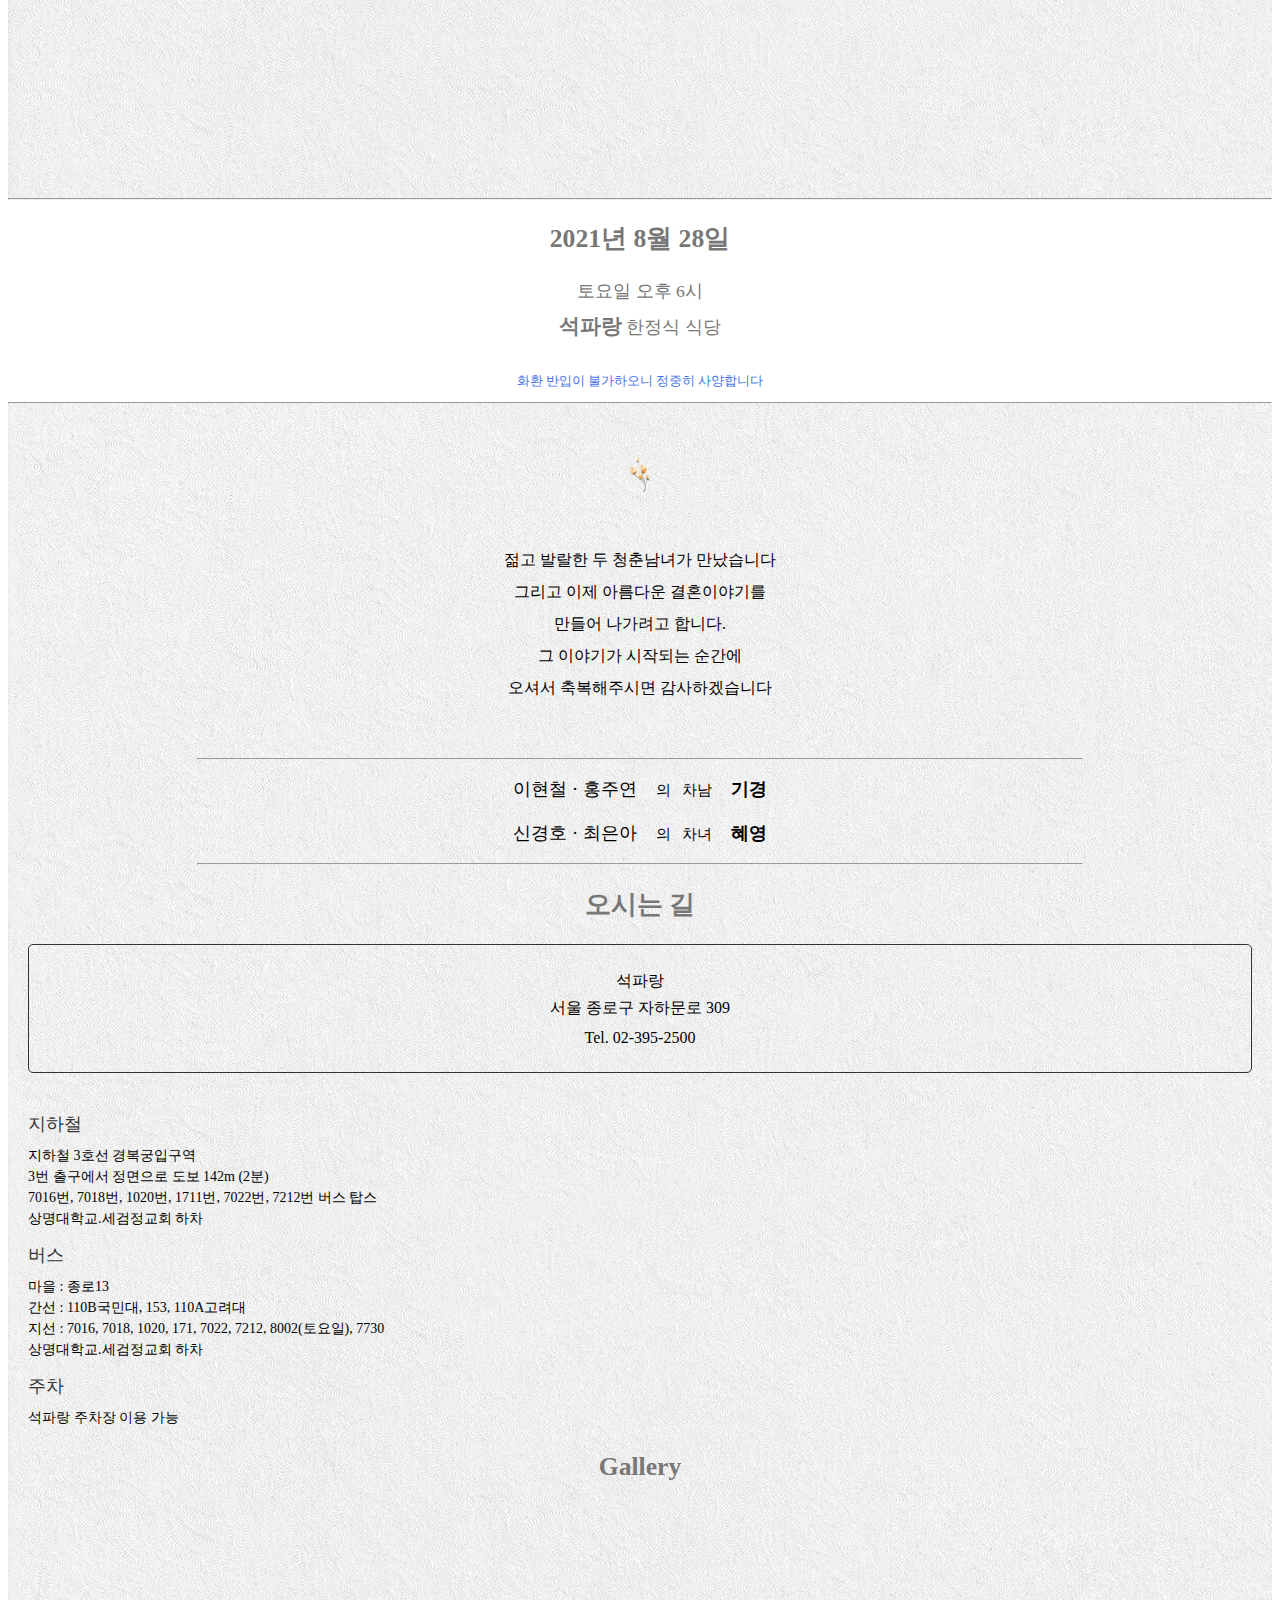
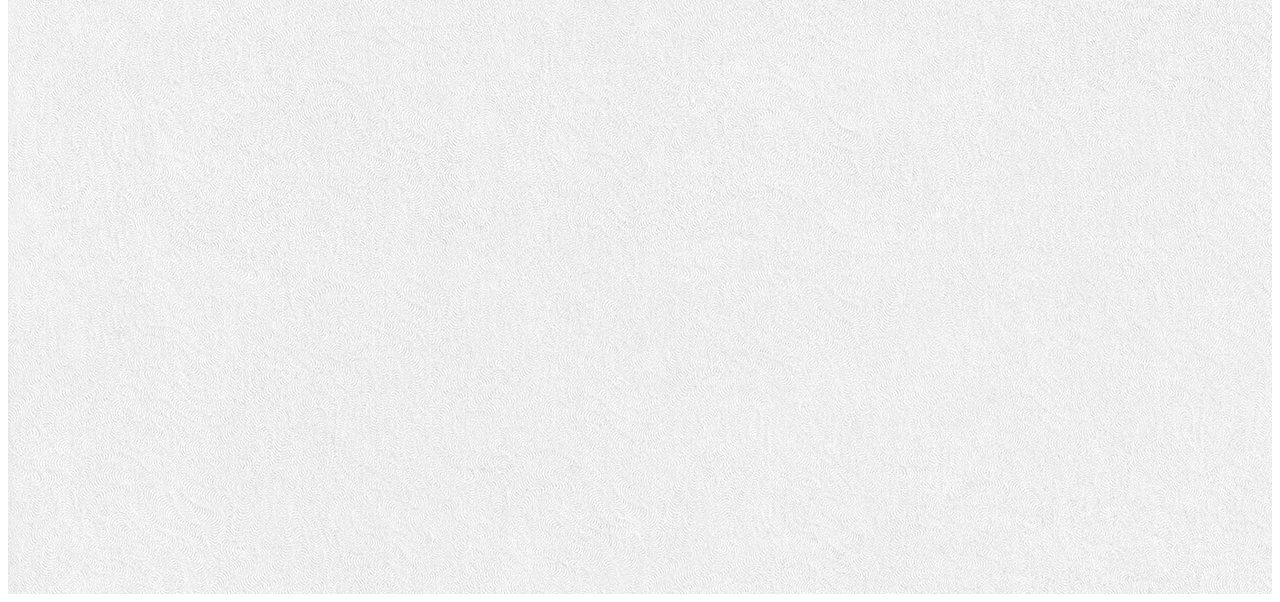
==== commit 8ba59602: "english" ====
--- a/invite/index.html
+++ b/invite/index.html
@@ -70,11 +70,10 @@
 					<img src="images/flower-8.png" style="width:40px;" class="center">
 
 					<p class="txt-01">
-						하나님의 은혜로 만난 두사람이<br> 
-						이제 하나가 되고자 합니다<br>
-						서로의 돕는 베필이 되어<br> 
-						거룩한 가정을 이루고 이웃을 돌아보며<br> 
-						사랑을 나누는 부부가 되도록<br> 
+						젊고 발랄한 두 청춘남녀가 만났습니다<br> 
+						그리고 이제 아름다운 결혼이야기를<br>
+						만들어 나가려고 합니다.<br> 
+						그 이야기가 시작되는 순간에<br>  
 						오셔서 축복해주시면 감사하겠습니다<br>
 					</p>
 				</div>
